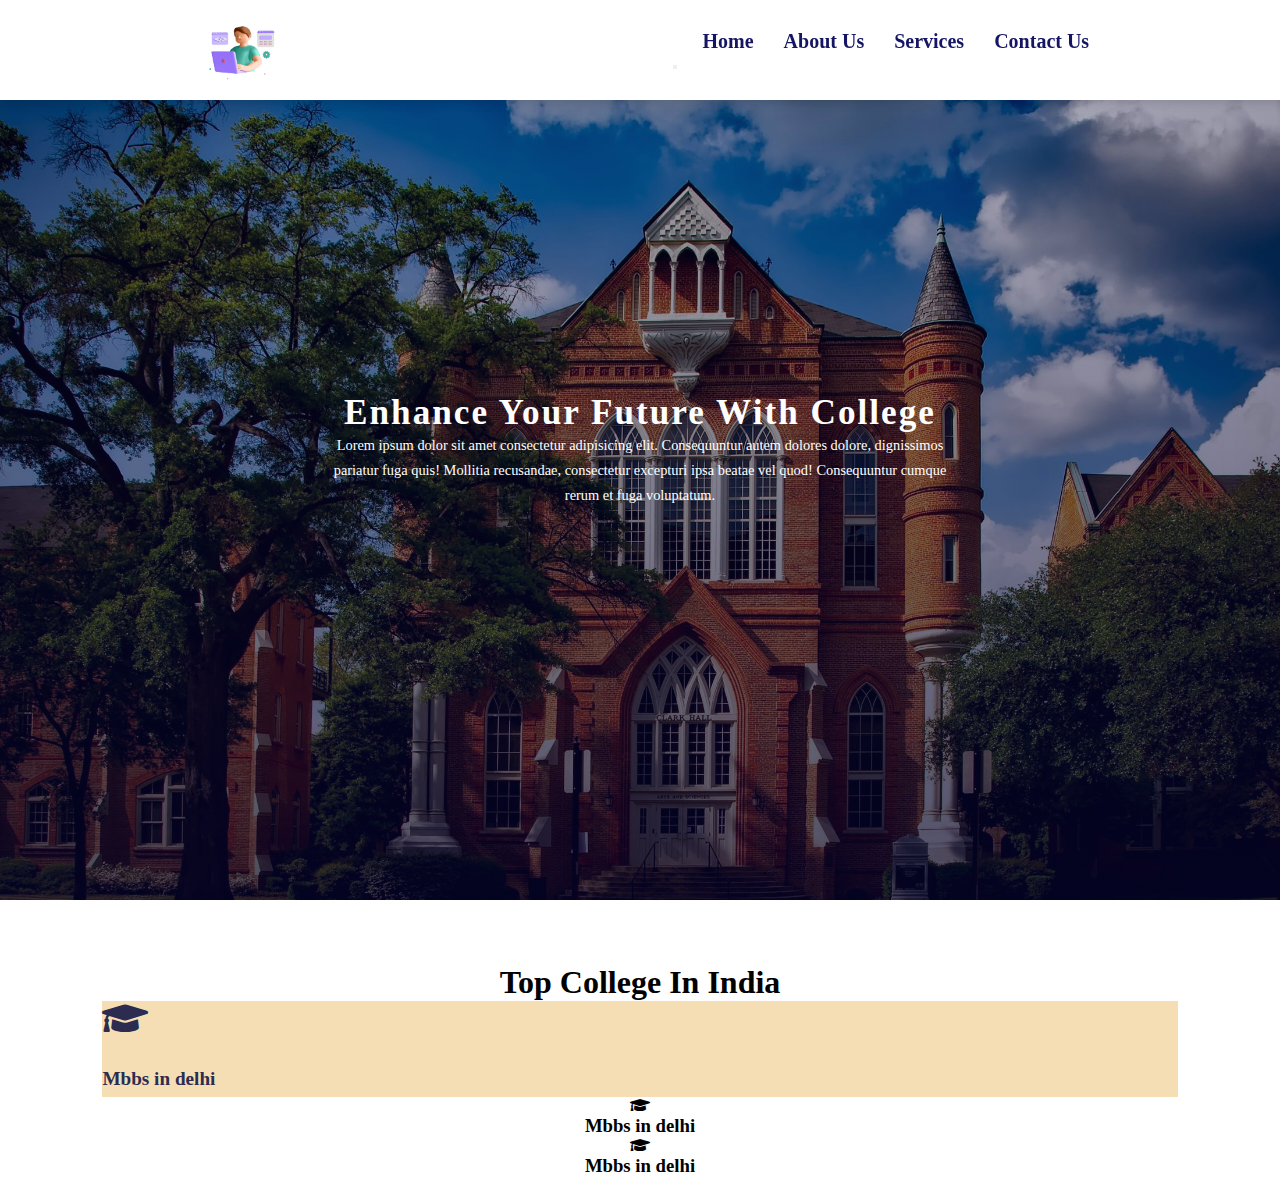
==== forntend/index.html @ a7b9c4b2 "cart section" ====
<!DOCTYPE html>
<html lang="en">
  <head>
    <meta charset="UTF-8" />
    <meta name="viewport" content="width=device-width, initial-scale=1.0" />
    <title>Single Page Website</title>
    <link
      rel="stylesheet"
      href="https://use.fontawesome.com/releases/v5.15.4/css/all.css"
    />
    <link rel="stylesheet" href="styles.css" />
  </head>
  <body>
    <!-- Navigation -->
    <nav>
      <img id="logo-img" src="/Photos/logo/developer_male.jpg" alt="" />
      <div class="navigation">
        <ul class="nav_menu">
          <li><a href="index.html">Home</a></li>
          <li><a href="about.html">About Us</a></li>
          <li><a href="services.html">Services</a></li>
          <li><a href="contact.html">Contact Us</a></li>
        </ul>
        <button></button>
      </div>
    </nav>
    <!-- home -->
    <section id="home">
      <h2>Enhance Your Future With College</h2>
      <p>
        Lorem ipsum dolor sit amet consectetur adipisicing elit. Consequuntur
        autem dolores dolore, dignissimos pariatur fuga quis! Mollitia
        recusandae, consectetur excepturi ipsa beatae vel quod! Consequuntur
        cumque rerum et fuga voluptatum.
      </p>
    </section>
    <!-- Top college in India -->
    <section id="features">
      <h1>Top College In India</h1>
      <div class="Ind-college">
        <!-- cart1 -->
        <div class="college01">
            <i class="fas fa-graduation-cap"></i>
            <h3>Mbbs in delhi</h3>
        </div>
        <!-- cart 2 -->
        <div class="college02">
          <i class="fas fa-graduation-cap"></i>
          <h3>Mbbs in delhi</h3>
      </div>
      <!-- cart 3 -->
      <div class="college03">
        <i class="fas fa-graduation-cap"></i>
        <h3>Mbbs in delhi</h3>
    </div>
      </div>
    </section>

    <script src="script.js"></script>
  </body>
</html>
---- forntend/styles.css ----
*{
    margin: 0px;
    padding:0px;
}
#logo-img{
    height: 100px;
    cursor: pointer;
    
}
/* navigation */
nav{
    position: fixed;
    width: 100%;
    background-color: white;
    display: flex;
    flex-direction: row;
    justify-content:space-around;
    align-items: center;
    margin:0px;
    padding:0px;
    box-shadow:2px 2px 10px rgb(0, 0,0, 0.15);
}
nav .navigation ul {
    display: flex;
    flex-direction: row;
    justify-content:flex-end;
    align-items: center;
}
nav .navigation ul li {
    list-style: none;
    margin-left: 30px;
}
nav .navigation ul li a {
    text-decoration: none;
    color:rgb(21,21,100);
    font-size: 20px;
    font-weight: 700 ;
    transition:0.3s ease;
}
nav .navigation ul li a:hover{
    color:darkorange;
}
/* Home */
#home {
    background-image: linear-gradient(rgba(9,5,54,0.3),rgba(5,4,46,0.7)),url("/Photos/college-home.jpg");
    width: 100%;
    height: 100vh;
    background-size: cover;
    background-position: center;
    display: flex;
    flex-direction: column;
    justify-content: center;
    align-items: center;
    text-align: center;
}
#home h2{
    color:white;
    font-size:2.2rem;
    letter-spacing: 2px;
}
#home p {
    width:50%;
    color:white;
    font-size:0.9rem;
    line-height: 25px;
}
/* features */
#features {
    padding: 5vw 8vw 0 8vw;
    text-align: center;
}
#features .college01 {
    background-color:wheat;
    text-align: start;
}
#features .college01 i {
    font-size: 2.3rem;
    color:rgb(44,44,80);
}
#features .college01 h3 {
    font-size: 1.2rem;
    font-weight: 600;
    color:rgb(44,44,80);
    padding:30px 0 7px 0;
}
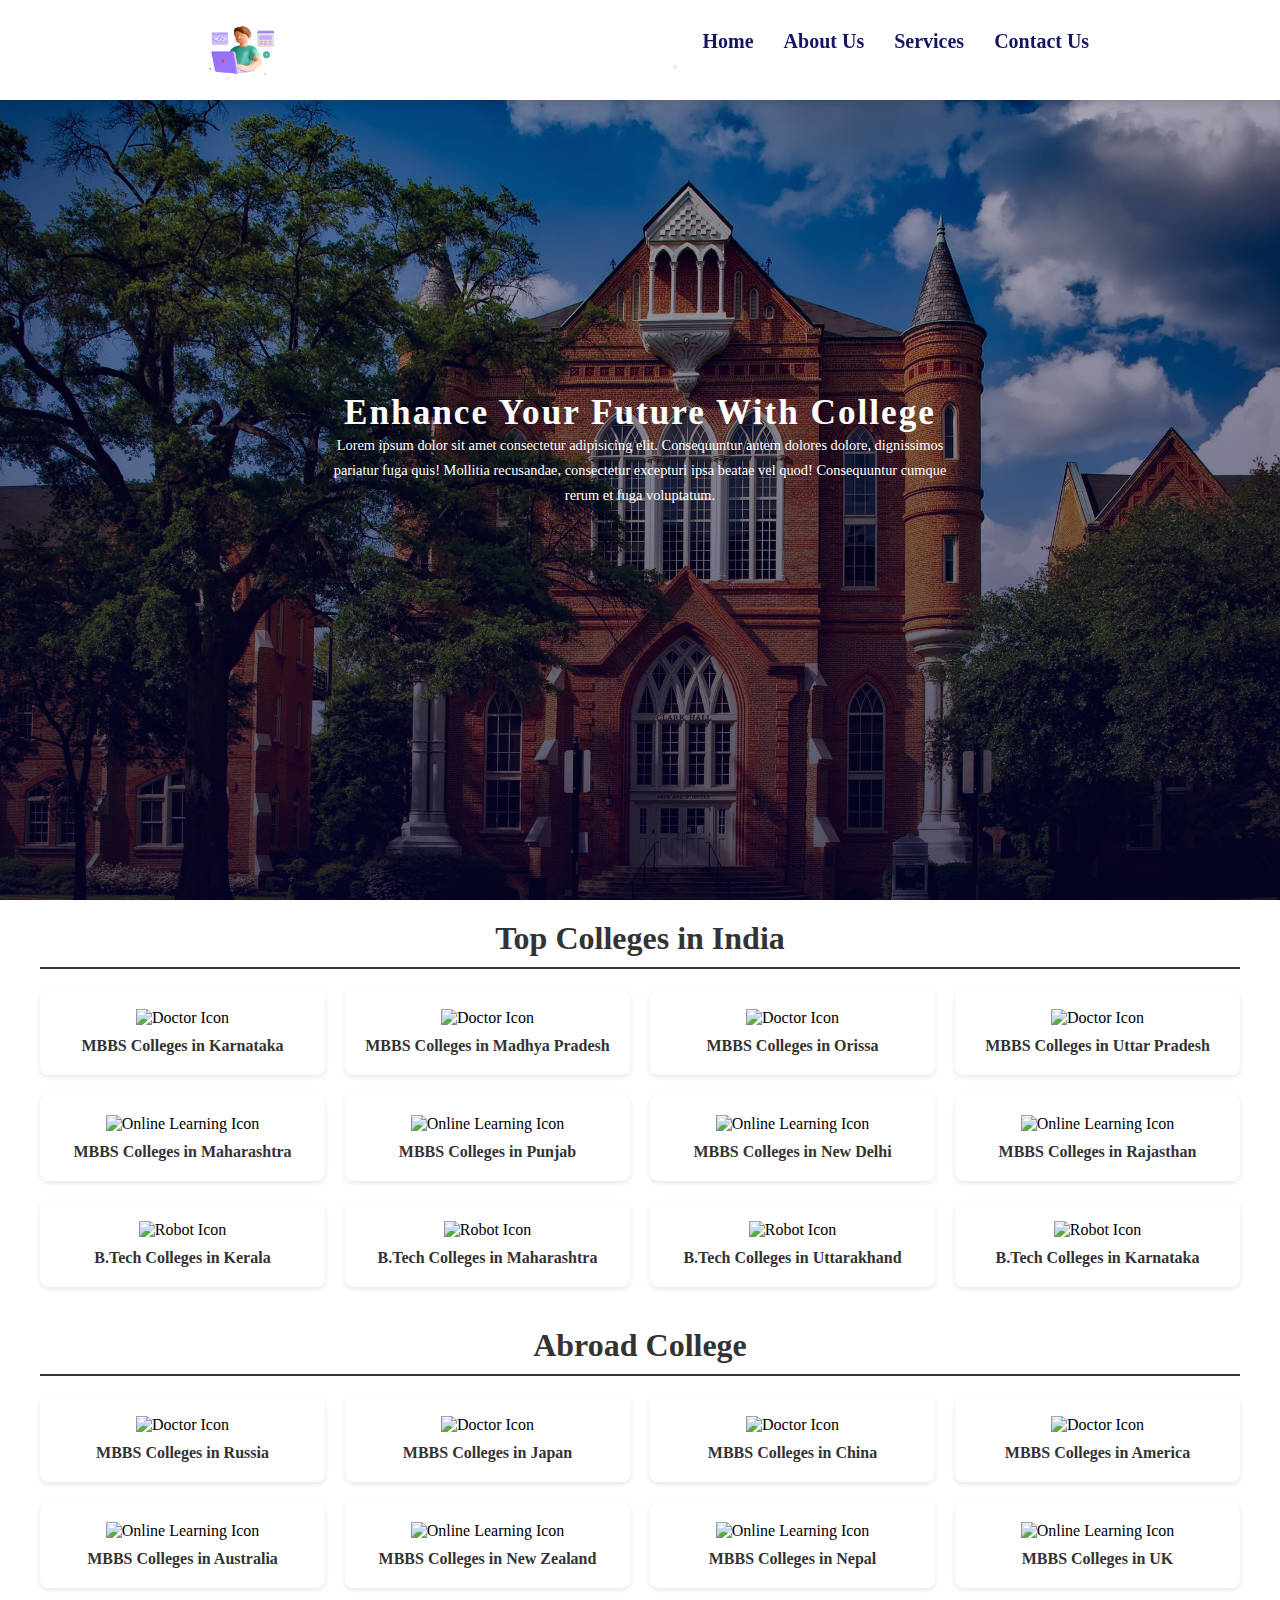
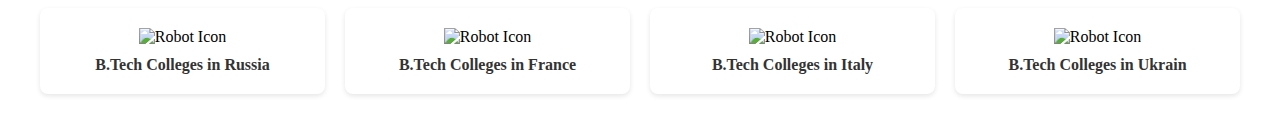
==== commit 050f239d: "college cart complete" ====
--- a/forntend/index.html
+++ b/forntend/index.html
@@ -35,26 +35,116 @@
       </p>
     </section>
     <!-- Top college in India -->
-    <section id="features">
-      <h1>Top College In India</h1>
-      <div class="Ind-college">
-        <!-- cart1 -->
-        <div class="college01">
-            <i class="fas fa-graduation-cap"></i>
-            <h3>Mbbs in delhi</h3>
+    <div class="container">
+      <h1>Top Colleges in India</h1>
+      <div class="cards-grid">
+          <!-- MBBS Colleges -->
+          <div class="card">       
+          <img src="https://img.icons8.com/color/48/000000/doctor-male.png" alt="Doctor Icon">
+              <h3>MBBS Colleges in Karnataka</h3>
+          </div>
+          <div class="card">
+              <img src="https://img.icons8.com/color/48/000000/doctor-male.png" alt="Doctor Icon">
+              <h3>MBBS Colleges in Madhya Pradesh</h3>
+          </div>
+          <div class="card">
+              <img src="https://img.icons8.com/color/48/000000/doctor-male.png" alt="Doctor Icon">
+              <h3>MBBS Colleges in Orissa</h3>
+          </div>
+          <div class="card">
+              <img src="https://img.icons8.com/color/48/000000/doctor-male.png" alt="Doctor Icon">
+              <h3>MBBS Colleges in Uttar Pradesh</h3>
+          </div>
+          <div class="card">
+              <img src="https://img.icons8.com/color/48/000000/doctor-male.png" alt="Online Learning Icon">
+              <h3>MBBS Colleges in Maharashtra</h3>
+          </div>
+          <div class="card">
+              <img src="https://img.icons8.com/color/48/000000/doctor-male.png" alt="Online Learning Icon">
+              <h3>MBBS Colleges in Punjab</h3>
+          </div>
+          <div class="card">
+              <img src="https://img.icons8.com/color/48/000000/doctor-male.png" alt="Online Learning Icon">
+              <h3>MBBS Colleges in New Delhi</h3>
+          </div>
+          <div class="card">
+              <img src="https://img.icons8.com/color/48/000000/doctor-male.png" alt="Online Learning Icon">
+              <h3>MBBS Colleges in Rajasthan</h3>
+          </div>
+          <!-- B.Tech Colleges -->
+          <div class="card">
+              <img src="https://img.icons8.com/color/48/000000/robot.png" alt="Robot Icon">
+              <h3>B.Tech Colleges in Kerala</h3>
+          </div>
+          <div class="card">
+              <img src="https://img.icons8.com/color/48/000000/robot.png" alt="Robot Icon">
+              <h3>B.Tech Colleges in Maharashtra</h3>
+          </div>
+          <div class="card">
+              <img src="https://img.icons8.com/color/48/000000/robot.png" alt="Robot Icon">
+              <h3>B.Tech Colleges in Uttarakhand</h3>
+          </div>
+          <div class="card">
+              <img src="https://img.icons8.com/color/48/000000/robot.png" alt="Robot Icon">
+              <h3>B.Tech Colleges in Karnataka</h3>
+          </div>
+      </div>
+  </div>
+  <div class="container">
+    <h1>Abroad College</h1>
+    <div class="cards-grid">
+        <!-- MBBS Colleges -->
+        <div class="card">       
+        <img src="https://img.icons8.com/color/48/000000/doctor-male.png" alt="Doctor Icon">
+            <h3>MBBS Colleges in Russia</h3>
         </div>
-        <!-- cart 2 -->
-        <div class="college02">
-          <i class="fas fa-graduation-cap"></i>
-          <h3>Mbbs in delhi</h3>
-      </div>
-      <!-- cart 3 -->
-      <div class="college03">
-        <i class="fas fa-graduation-cap"></i>
-        <h3>Mbbs in delhi</h3>
+        <div class="card">
+            <img src="https://img.icons8.com/color/48/000000/doctor-male.png" alt="Doctor Icon">
+            <h3>MBBS Colleges in Japan</h3>
+        </div>
+        <div class="card">
+            <img src="https://img.icons8.com/color/48/000000/doctor-male.png" alt="Doctor Icon">
+            <h3>MBBS Colleges in China</h3>
+        </div>
+        <div class="card">
+            <img src="https://img.icons8.com/color/48/000000/doctor-male.png" alt="Doctor Icon">
+            <h3>MBBS Colleges in America</h3>
+        </div>
+        <div class="card">
+            <img src="https://img.icons8.com/color/48/000000/doctor-male.png" alt="Online Learning Icon">
+            <h3>MBBS Colleges in Australia</h3>
+        </div>
+        <div class="card">
+            <img src="https://img.icons8.com/color/48/000000/doctor-male.png" alt="Online Learning Icon">
+            <h3>MBBS Colleges in New Zealand</h3>
+        </div>
+        <div class="card">
+            <img src="https://img.icons8.com/color/48/000000/doctor-male.png" alt="Online Learning Icon">
+            <h3>MBBS Colleges in Nepal</h3>
+        </div>
+        <div class="card">
+            <img src="https://img.icons8.com/color/48/000000/doctor-male.png" alt="Online Learning Icon">
+            <h3>MBBS Colleges in UK</h3>
+        </div>
+        <!-- B.Tech Colleges -->
+        <div class="card">
+            <img src="https://img.icons8.com/color/48/000000/robot.png" alt="Robot Icon">
+            <h3>B.Tech Colleges in Russia</h3>
+        </div>
+        <div class="card">
+            <img src="https://img.icons8.com/color/48/000000/robot.png" alt="Robot Icon">
+            <h3>B.Tech Colleges in France</h3>
+        </div>
+        <div class="card">
+            <img src="https://img.icons8.com/color/48/000000/robot.png" alt="Robot Icon">
+            <h3>B.Tech Colleges in Italy</h3>
+        </div>
+        <div class="card">
+            <img src="https://img.icons8.com/color/48/000000/robot.png" alt="Robot Icon">
+            <h3>B.Tech Colleges in Ukrain</h3>
+        </div>
     </div>
-      </div>
-    </section>
+</div>
 
     <script src="script.js"></script>
   </body>
--- a/forntend/styles.css
+++ b/forntend/styles.css
@@ -64,22 +64,59 @@
     font-size:0.9rem;
     line-height: 25px;
 }
-/* features */
-#features {
-    padding: 5vw 8vw 0 8vw;
+/* College */
+
+.container {
+    max-width: 1200px;
+    margin: 0 auto;
+    padding: 20px;
     text-align: center;
 }
-#features .college01 {
-    background-color:wheat;
-    text-align: start;
+ 
+h1 {
+    margin-bottom: 20px;
+    color: #333;
+    border-bottom: 2px solid #333;
+    padding-bottom: 10px;
 }
-#features .college01 i {
-    font-size: 2.3rem;
-    color:rgb(44,44,80);
+
+.cards-grid {
+    display: flex;
+    flex-wrap: wrap;
+    gap: 20px;
+    justify-content: center;
+    align-items: stretch;
 }
-#features .college01 h3 {
-    font-size: 1.2rem;
-    font-weight: 600;
-    color:rgb(44,44,80);
-    padding:30px 0 7px 0;
+
+.card {
+    background-color: white;
+    border-radius: 8px;
+    box-shadow: 0 2px 5px rgba(0, 0, 0, 0.1);
+    padding: 20px;
+    width: 200px; /* Base width for larger screens */
+    text-align: center;
+    transition: transform 0.3s ease;
+    flex: 1 1 200px; /* Flex-grow, flex-shrink, flex-basis */
+    min-width: 120px; /* Minimum width for smaller screens */
+}
+
+.card:hover {
+    transform: translateY(-5px);
+}
+
+.card img {
+    width: 48px;
+    height: 48px;
+    margin-bottom: 10px;
+}
+
+.card h3 {
+    font-size: 16px;
+    color: #333;
+    /* Allow text to shrink if necessary */
+    overflow-wrap: break-word;
+    word-wrap: break-word;
+    -webkit-hyphens: auto;
+    -ms-hyphens: auto;
+    hyphens: auto;
 }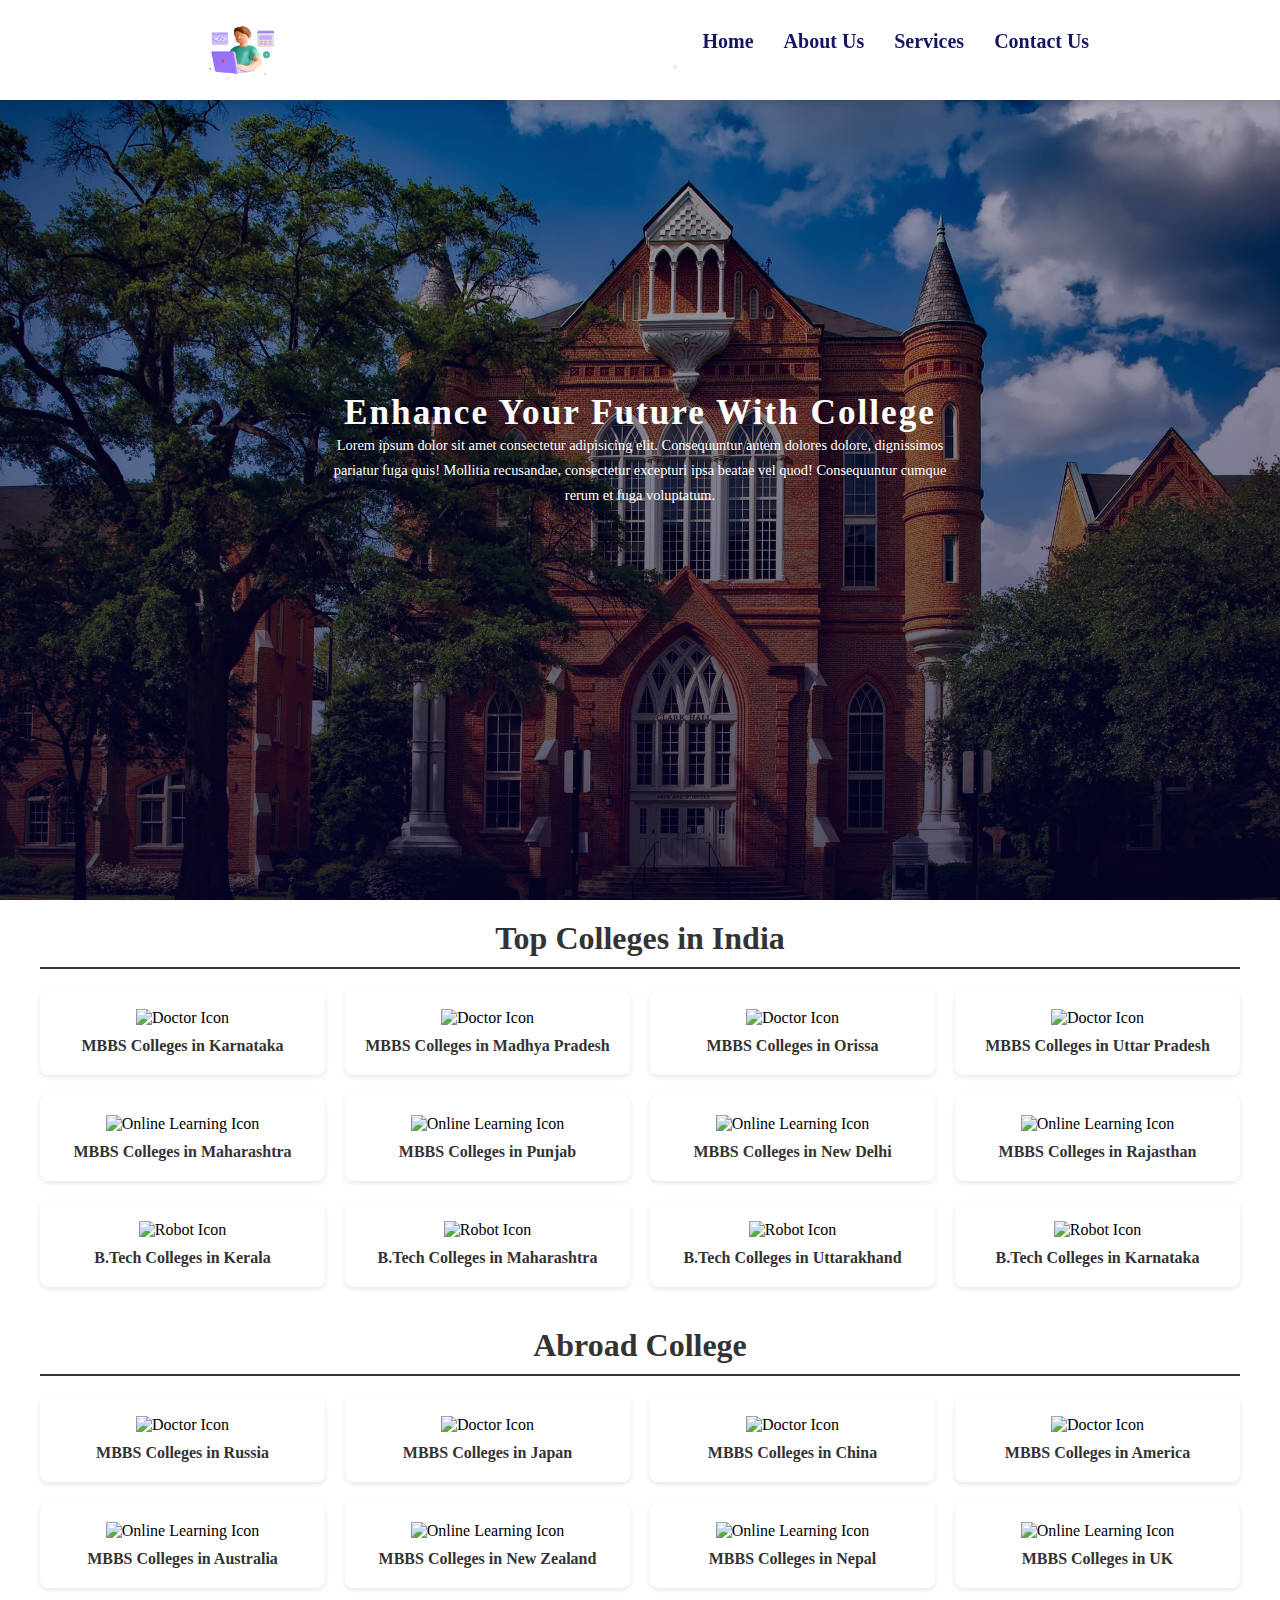
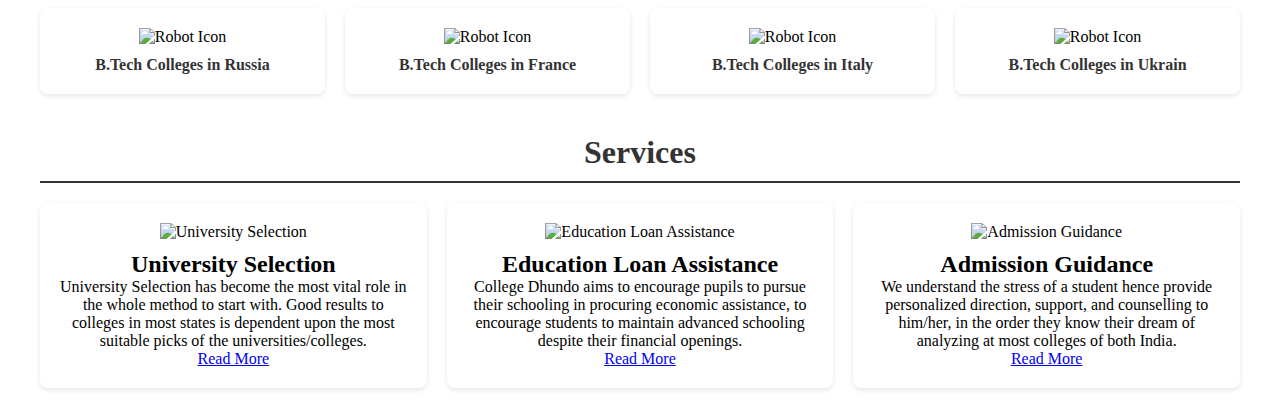
==== commit 9d8b5b26: "Services" ====
--- a/forntend/index.html
+++ b/forntend/index.html
@@ -145,6 +145,30 @@
         </div>
     </div>
 </div>
+<!-- services  -->
+<div class="container">
+  <h1>Services</h1>
+  <div class="cards-grid">
+      <div class="card">
+          <img src="https://img.icons8.com/color/200/000000/graduation-cap.png" alt="University Selection">
+          <h2>University Selection</h2>
+          <p>University Selection has become the most vital role in the whole method to start with. Good results to colleges in most states is dependent upon the most suitable picks of the universities/colleges.</p>
+          <a href="#" class="read-more">Read More</a>
+      </div>
+      <div class="card">
+          <img src="https://img.icons8.com/?size=100&id=xwhFqtgWcORr&format=png&color=000000" alt="Education Loan Assistance">
+          <h2>Education Loan Assistance</h2>
+          <p>College Dhundo aims to encourage pupils to pursue their schooling in procuring economic assistance, to encourage students to maintain advanced schooling despite their financial openings.</p>
+          <a href="#" class="read-more">Read More</a>
+      </div>
+      <div class="card">
+          <img src="https://img.icons8.com/?size=100&id=jQsT4cCxY0gA&format=png&color=000000" alt="Admission Guidance">
+          <h2>Admission Guidance</h2>
+          <p>We understand the stress of a student hence provide personalized direction, support, and counselling to him/her, in the order they know their dream of analyzing at most colleges of both India.</p>
+          <a href="#" class="read-more">Read More</a>
+      </div>
+  </div>
+</div>
 
     <script src="script.js"></script>
   </body>
--- a/forntend/styles.css
+++ b/forntend/styles.css
@@ -119,4 +119,5 @@
     -webkit-hyphens: auto;
     -ms-hyphens: auto;
     hyphens: auto;
-}+}
+
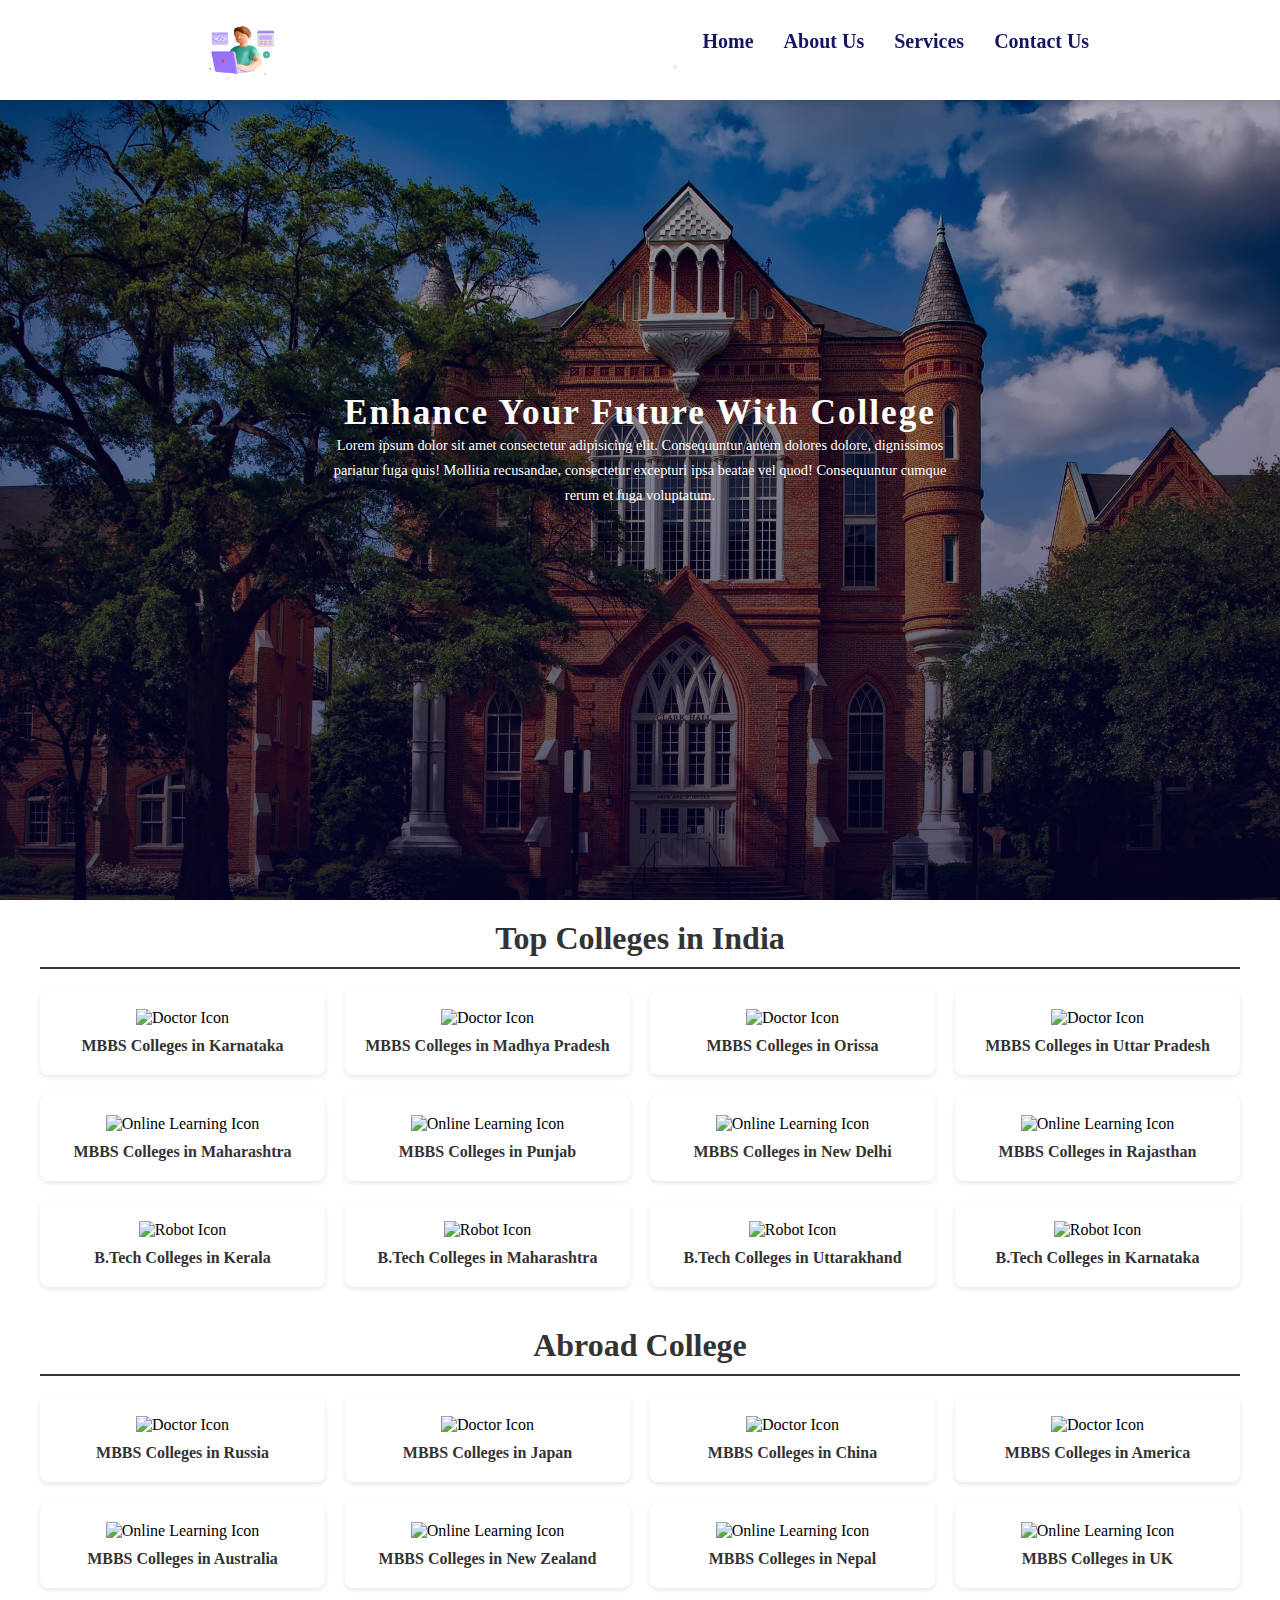
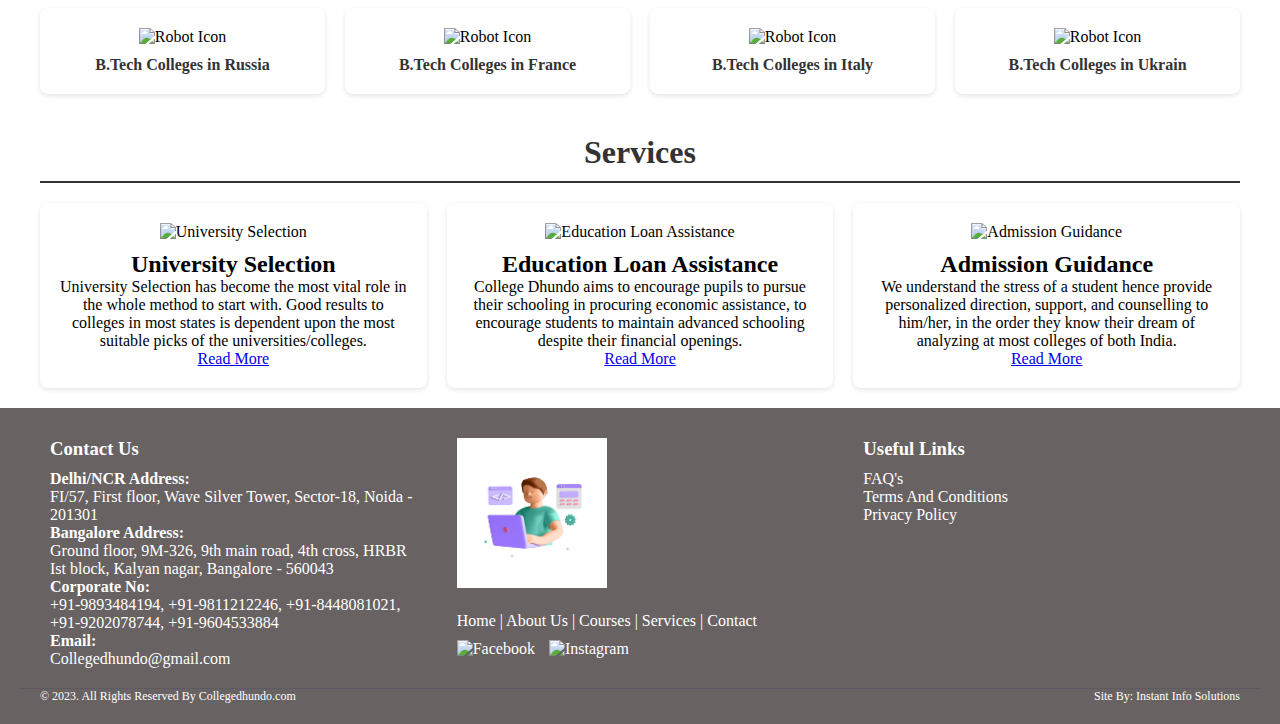
==== commit 8bf64cc2: "footer" ====
--- a/forntend/index.html
+++ b/forntend/index.html
@@ -153,7 +153,7 @@
           <img src="https://img.icons8.com/color/200/000000/graduation-cap.png" alt="University Selection">
           <h2>University Selection</h2>
           <p>University Selection has become the most vital role in the whole method to start with. Good results to colleges in most states is dependent upon the most suitable picks of the universities/colleges.</p>
-          <a href="#" class="read-more">Read More</a>
+          <a href="services.html" class="read-more">Read More</a>
       </div>
       <div class="card">
           <img src="https://img.icons8.com/?size=100&id=xwhFqtgWcORr&format=png&color=000000" alt="Education Loan Assistance">
@@ -169,6 +169,46 @@
       </div>
   </div>
 </div>
+<!-- footer  -->
+<footer>
+  <div class="footer-container">
+      <div class="footer-section contact">
+          <h3>Contact Us</h3>
+          <p><strong>Delhi/NCR Address:</strong></p>
+          <p>FI/57, First floor, Wave Silver Tower, Sector-18, Noida - 201301</p>
+          <p><strong>Bangalore Address:</strong></p>
+          <p>Ground floor, 9M-326, 9th main road, 4th cross, HRBR Ist block, Kalyan nagar, Bangalore - 560043</p>
+          <p><strong>Corporate No:</strong></p>
+          <p>+91-9893484194, +91-9811212246, +91-8448081021, +91-9202078744, +91-9604533884</p>
+          <p><strong>Email:</strong></p>
+          <p>Collegedhundo@gmail.com</p>
+      </div>
+      <div class="footer-section logo">
+          <img src="/Photos/logo/developer_male.jpg" alt="College Dhundo Logo" class="footer-logo">
+          <div class="nav-links">
+              <a href="#">Home</a> | 
+              <a href="#">About Us</a> | 
+              <a href="#">Courses</a> | 
+              <a href="#">Services</a> | 
+              <a href="#">Contact</a>
+          </div>
+          <div class="social-links">
+              <a href="#"><img src="https://img.icons8.com/?size=100&id=z657ovoGgS2o&format=png&color=000000" alt="Facebook"></a>
+              <a href="#"><img src="https://img.icons8.com/?size=100&id=BrU2BBoRXiWq&format=png&color=000000" alt="Instagram"></a>
+          </div>
+      </div>
+      <div class="footer-section links">
+          <h3>Useful Links</h3>
+          <a href="#">FAQ's</a><br>
+          <a href="#">Terms And Conditions</a><br>
+          <a href="#">Privacy Policy</a>
+      </div>
+  </div>
+  <div class="footer-bottom">
+      <p>© 2023. All Rights Reserved By Collegedhundo.com</p>
+      <p>Site By: Instant Info Solutions</p>
+  </div>
+</footer>
 
     <script src="script.js"></script>
   </body>
--- a/forntend/styles.css
+++ b/forntend/styles.css
@@ -120,4 +120,82 @@
     -ms-hyphens: auto;
     hyphens: auto;
 }
-
+/* footer */
+footer {
+    background-color: #0b01019e; /* Red color from the image */
+    color: white;
+    padding: 20px 0;
+}
+
+.footer-container {
+    display: flex;
+    justify-content: space-between;
+    max-width: 1200px;
+    margin: 0 auto;
+    padding: 0 20px;
+    flex-wrap: wrap; /* Allows items to wrap naturally on smaller screens */
+    gap: 20px; /* Adds space between sections */
+}
+
+.footer-section {
+    flex: 1; /* Allows sections to grow and shrink equally */
+    min-width: 250px; /* Ensures sections don’t get too narrow on smaller screens */
+    padding: 10px;
+}
+
+.footer-section h3 {
+    margin-bottom: 10px;
+}
+
+.footer-section p, .footer-section a {
+    color: white;
+    text-decoration: none;
+}
+
+.footer-section a:hover {
+    text-decoration: underline;
+}
+
+.footer-logo {
+    width: 150px;
+    height: auto;
+    margin-bottom: 10px;
+}
+
+.nav-links {
+    margin: 10px 0;
+}
+
+.nav-links a {
+    color: white;
+    text-decoration: none;
+}
+
+.nav-links a:hover {
+    text-decoration: underline;
+}
+
+.social-links {
+    margin-top: 10px;
+}
+
+.social-links a {
+    margin-right: 10px;
+}
+
+.social-links img {
+    width: 20px;
+    height: 20px;
+}
+
+.footer-bottom {
+    display: flex;
+    justify-content: space-between;
+    max-width: 1200px;
+    margin: 10px auto 0;
+    padding: 0 20px;
+    font-size: 12px;
+    border-top: 1px solid rgba(0, 20, 110, 0.1);
+    flex-wrap: wrap; /* Allows items to wrap naturally on smaller screens */
+    gap: 10px; /* Adds space between items when wrapped */
+}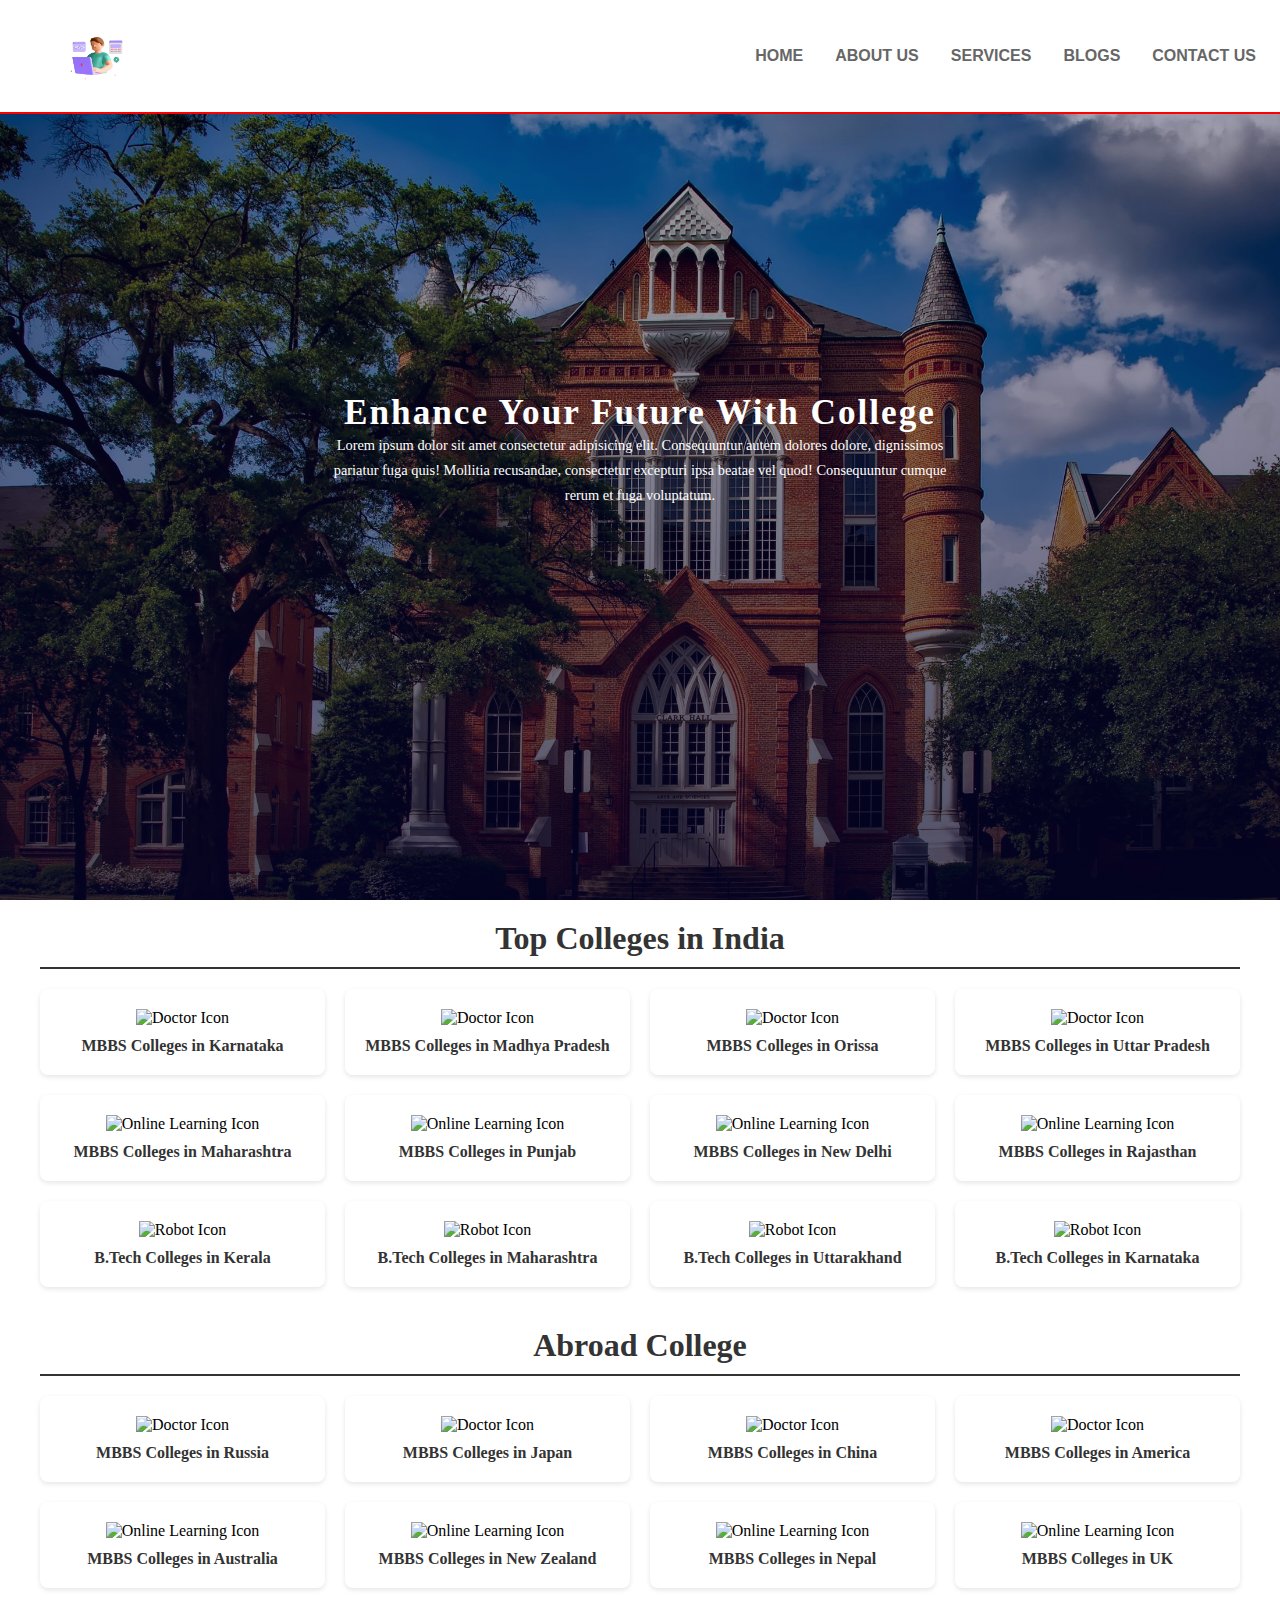
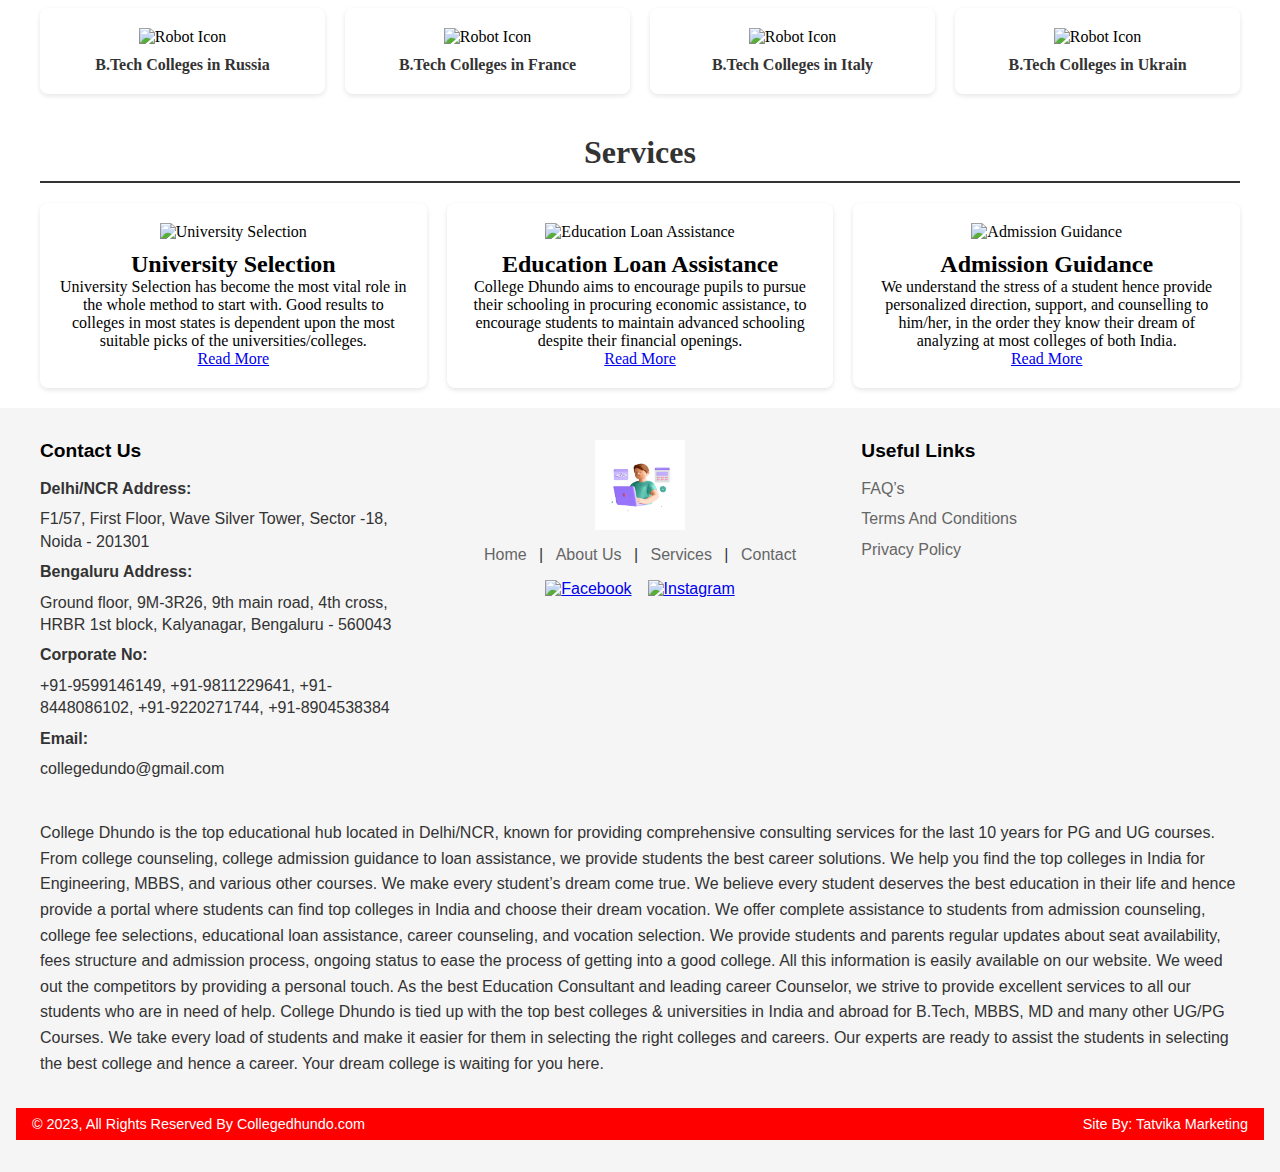
==== commit b55e0ba8: "integrated servicecs" ====
--- a/forntend/index.html
+++ b/forntend/index.html
@@ -13,17 +13,20 @@
   <body>
     <!-- Navigation -->
     <nav>
-      <img id="logo-img" src="/Photos/logo/developer_male.jpg" alt="" />
-      <div class="navigation">
-        <ul class="nav_menu">
-          <li><a href="index.html">Home</a></li>
-          <li><a href="about.html">About Us</a></li>
-          <li><a href="services.html">Services</a></li>
-          <li><a href="contact.html">Contact Us</a></li>
-        </ul>
-        <button></button>
-      </div>
-    </nav>
+        <div class="nav-container">
+            <div class="logo">
+                <!-- Replace with actual logo image or text -->
+                <img src="/Photos/logo/developer_male.jpg" alt="College Logo">
+            </div>
+            <ul class="nav-links">
+                <li><a href="index.html">HOME</a></li>
+                <li><a href="#about">ABOUT US</a></li>
+                <li><a href="services.html">SERVICES</a></li>
+                <li><a href="#blogs">BLOGS</a></li>
+                <li><a href="#contact">CONTACT US</a></li>
+            </ul>
+        </div>
+    </nav> 
     <!-- home -->
     <section id="home">
       <h2>Enhance Your Future With College</h2>
@@ -171,43 +174,46 @@
 </div>
 <!-- footer  -->
 <footer>
-  <div class="footer-container">
-      <div class="footer-section contact">
-          <h3>Contact Us</h3>
-          <p><strong>Delhi/NCR Address:</strong></p>
-          <p>FI/57, First floor, Wave Silver Tower, Sector-18, Noida - 201301</p>
-          <p><strong>Bangalore Address:</strong></p>
-          <p>Ground floor, 9M-326, 9th main road, 4th cross, HRBR Ist block, Kalyan nagar, Bangalore - 560043</p>
-          <p><strong>Corporate No:</strong></p>
-          <p>+91-9893484194, +91-9811212246, +91-8448081021, +91-9202078744, +91-9604533884</p>
-          <p><strong>Email:</strong></p>
-          <p>Collegedhundo@gmail.com</p>
-      </div>
-      <div class="footer-section logo">
-          <img src="/Photos/logo/developer_male.jpg" alt="College Dhundo Logo" class="footer-logo">
-          <div class="nav-links">
-              <a href="#">Home</a> | 
-              <a href="#">About Us</a> | 
-              <a href="#">Courses</a> | 
-              <a href="#">Services</a> | 
-              <a href="#">Contact</a>
-          </div>
-          <div class="social-links">
-              <a href="#"><img src="https://img.icons8.com/?size=100&id=z657ovoGgS2o&format=png&color=000000" alt="Facebook"></a>
-              <a href="#"><img src="https://img.icons8.com/?size=100&id=BrU2BBoRXiWq&format=png&color=000000" alt="Instagram"></a>
-          </div>
-      </div>
-      <div class="footer-section links">
-          <h3>Useful Links</h3>
-          <a href="#">FAQ's</a><br>
-          <a href="#">Terms And Conditions</a><br>
-          <a href="#">Privacy Policy</a>
-      </div>
-  </div>
-  <div class="footer-bottom">
-      <p>© 2023. All Rights Reserved By Collegedhundo.com</p>
-      <p>Site By: Instant Info Solutions</p>
-  </div>
+    <div class="footer-container">
+        <div class="footer-contact-us">
+            <h3>Contact Us</h3>
+            <p><strong>Delhi/NCR Address:</strong></p>
+            <p>F1/57, First Floor, Wave Silver Tower, Sector -18, Noida - 201301</p>
+            <p><strong>Bengaluru Address:</strong></p>
+            <p>Ground floor, 9M-3R26, 9th main road, 4th cross, HRBR 1st block, Kalyanagar, Bengaluru - 560043</p>
+            <p><strong>Corporate No:</strong></p>
+            <p>+91-9599146149, +91-9811229641, +91-8448086102, +91-9220271744, +91-8904538384</p>
+            <p><strong>Email:</strong></p>
+            <p>collegedundo@gmail.com</p>
+        </div>
+        <div class="footer-logo">
+            <img src="/Photos/logo/developer_male.jpg" alt="College Logo">
+            <div class="footer-nav-links">
+                <a href="index.html">Home</a> | 
+                <a href="#about">About Us</a> | 
+                <a href="services.html">Services</a> | 
+                <a href="#contact">Contact</a>
+            </div>
+            <div class="footer-social-links">
+                <a href="#"><img src="https://img.icons8.com/?size=100&id=z657ovoGgS2o&format=png&color=000000" alt="Facebook"></a>
+                <a href="#"><img src="https://img.icons8.com/?size=100&id=BrU2BBoRXiWq&format=png&color=000000" alt="Instagram"></a>
+            </div>
+        </div>
+        <div class="footer-useful-links">
+            <h3>Useful Links</h3>
+            <p><a href="#faq">FAQ’s</a></p>
+            <p><a href="#terms">Terms And Conditions</a></p>
+            <p><a href="#privacy">Privacy Policy</a></p>
+        </div>
+    </div>
+    <div class="footer-description">
+        <p>College Dhundo is the top educational hub located in Delhi/NCR, known for providing comprehensive consulting services for the last 10 years for PG and UG courses. From college counseling, college admission guidance to loan assistance, we provide students the best career solutions. We help you find the top colleges in India for Engineering, MBBS, and various other courses. We make every student’s dream come true. We believe every student deserves the best education in their life and hence provide a portal where students can find top colleges in India and choose their dream vocation. We offer complete assistance to students from admission counseling, college fee selections, educational loan assistance, career counseling, and vocation selection. We provide students and parents regular updates about seat availability, fees structure and admission process, ongoing status to ease the process of getting into a good college. All this information is easily available on our website. We weed out the competitors by providing a personal touch. As the best Education Consultant and leading career Counselor, we strive to provide excellent services to all our students who are in need of help. College Dhundo is tied up with the top best colleges & universities in India and abroad for B.Tech, MBBS, MD and many other UG/PG Courses. We take every load of students and make it easier for them in selecting the right colleges and careers. Our experts are ready to assist the students in selecting the best college and hence a career. Your dream college is waiting for you here.</p>
+    </div>
+    <div class="footer-bottom">
+        <p>© 2023, All Rights Reserved By Collegedhundo.com</p>
+        <p>Site By: Tatvika Marketing</p>
+       
+    </div>
 </footer>
 
     <script src="script.js"></script>
--- a/forntend/styles.css
+++ b/forntend/styles.css
@@ -8,37 +8,70 @@
     
 }
 /* navigation */
-nav{
+nav {
+    background-color: #fff;
+    padding: 1rem;
+    border-bottom: 2px solid #ff0000; /* Red border at the bottom */
     position: fixed;
     width: 100%;
-    background-color: white;
-    display: flex;
-    flex-direction: row;
-    justify-content:space-around;
-    align-items: center;
-    margin:0px;
-    padding:0px;
-    box-shadow:2px 2px 10px rgb(0, 0,0, 0.15);
-}
-nav .navigation ul {
-    display: flex;
-    flex-direction: row;
-    justify-content:flex-end;
-    align-items: center;
-}
-nav .navigation ul li {
+    top: 0;
+    z-index: 1000;
+}
+
+.nav-container {
+    display: flex;
+    justify-content: flex-end; /* Align items to the right */
+    align-items: center;
+    max-width: 1200px;
+    margin: 0 auto;
+}
+
+.logo {
+    margin-right: auto; /* Push logo to the left */
+    display: flex;
+    align-items: center;
+}
+
+.logo img {
+    height: 80px; /* Adjust logo size as needed */
+    width: auto;
+}
+
+.nav-links {
+    display: flex;
     list-style: none;
-    margin-left: 30px;
-}
-nav .navigation ul li a {
+    gap: 2rem;
+}
+
+.nav-links li a {
     text-decoration: none;
-    color:rgb(21,21,100);
-    font-size: 20px;
-    font-weight: 700 ;
-    transition:0.3s ease;
-}
-nav .navigation ul li a:hover{
-    color:darkorange;
+    color: #666; /* Grey color for text */
+    font-family: Arial, sans-serif;
+    font-size: 1rem;
+    font-weight: bold;
+}
+
+.nav-links a:hover {
+    text-decoration: underline;
+}
+
+/* Responsive Design with Flexbox */
+@media (max-width: 768px) {
+    .nav-container {
+        flex-direction: column;
+        align-items: flex-start;
+    }
+
+    .nav-links {
+        flex-direction: column;
+        width: 100%;
+        gap: 1rem;
+        padding-top: 1rem;
+    }
+
+    .logo {
+        margin: 0 auto 1rem; /* Center logo on mobile */
+    }
 }
 /* Home */
 #home {
@@ -122,80 +155,153 @@
 }
 /* footer */
 footer {
-    background-color: #0b01019e; /* Red color from the image */
-    color: white;
-    padding: 20px 0;
+    background-color: #f5f5f5;
+    padding: 2rem 1rem;
+    color: #333;
+    font-family: Arial, sans-serif;
 }
 
 .footer-container {
     display: flex;
+    flex-wrap: wrap;
     justify-content: space-between;
     max-width: 1200px;
-    margin: 0 auto;
-    padding: 0 20px;
-    flex-wrap: wrap; /* Allows items to wrap naturally on smaller screens */
-    gap: 20px; /* Adds space between sections */
-}
-
-.footer-section {
-    flex: 1; /* Allows sections to grow and shrink equally */
-    min-width: 250px; /* Ensures sections don’t get too narrow on smaller screens */
-    padding: 10px;
-}
-
-.footer-section h3 {
-    margin-bottom: 10px;
-}
-
-.footer-section p, .footer-section a {
-    color: white;
+    margin: 0 auto 2rem;
+    gap: 2rem;
+}
+
+.footer-contact-us, .footer-logo, .footer-useful-links {
+    flex: 1;
+    min-width: 250px; /* Ensures columns don’t shrink too much on narrow screens */
+}
+
+.footer-contact-us h3, .footer-useful-links h3 {
+    color: #000;
+    margin-bottom: 1rem;
+    font-size: 1.2rem;
+}
+
+.footer-contact-us p, .footer-useful-links p {
+    margin-bottom: 0.5rem;
+    line-height: 1.4;
+}
+
+.footer-contact-us a, .footer-useful-links a {
+    color: #666;
     text-decoration: none;
 }
 
-.footer-section a:hover {
+.footer-contact-us a:hover, .footer-useful-links a:hover {
     text-decoration: underline;
 }
 
 .footer-logo {
-    width: 150px;
+    display: flex;
+    flex-direction: column;
+    align-items: center;
+}
+
+.footer-logo img {
+    height: 90px; /* Adjust logo size as needed */
+    width: auto;
+    margin-bottom: 1rem;
+}
+
+.footer-nav-links {
+    margin-bottom: 1rem;
+}
+
+.footer-nav-links a {
+    color: #666;
+    text-decoration: none;
+    margin: 0 0.5rem;
+}
+
+.footer-nav-links a:hover {
+    text-decoration: underline;
+}
+
+.footer-social-links {
+    display: flex;
+    gap: 1rem;
+}
+
+.footer-social-links img {
+    height: 50px; /* Adjust social icon size as needed */
+    width: auto;
+}
+
+.footer-description {
+    max-width: 1200px;
+    margin: 0 auto 2rem;
+    line-height: 1.6;
+    padding: 0 1rem;
+}
+
+.footer-bottom {
+    display: flex;
+    justify-content: space-between;
+    align-items: center;
+    background-color: #ff0000; /* Red background for the footer bottom */
+    color: #fff;
+    padding: 0.5rem 1rem;
+    font-size: 0.9rem;
+}
+/* services  */
+.services-container {
+    display: flex;
+    flex-wrap: wrap;
+    justify-content: center;
+    gap: 2rem;
+    max-width: 1200px;
+    margin: 15rem auto;
+    padding: 0 1rem;
+    
+}
+
+.services-card {
+    flex: 1;
+    min-width: 250px; /* Ensures cards don’t shrink too much on narrow screens */
+    max-width: 300px; /* Limits card width for consistency */
+    background-color: #fff;
+    border: 1px solid #ccc;
+    border-radius: 5px;
+    overflow: hidden;
+    box-shadow: 0 2px 5px rgba(0,0,0,0.1);
+    text-align: center;
+}
+
+.services-card img {
+    width: 100%;
     height: auto;
-    margin-bottom: 10px;
-}
-
-.nav-links {
-    margin: 10px 0;
-}
-
-.nav-links a {
-    color: white;
+    object-fit: cover;
+}
+
+.services-card h3 {
+    color: #000;
+    padding: 1rem;
+    font-size: 1.2rem;
+    font-family: Arial, sans-serif;
+}
+
+.services-card p {
+    padding: 0 1rem 1rem;
+    color: #333;
+    line-height: 1.5;
+    font-family: Arial, sans-serif;
+}
+
+.services-button {
+    display: inline-block;
+    padding: 0.5rem 1rem;
+    background-color: #000;
+    color: #fff;
     text-decoration: none;
-}
-
-.nav-links a:hover {
-    text-decoration: underline;
-}
-
-.social-links {
-    margin-top: 10px;
-}
-
-.social-links a {
-    margin-right: 10px;
-}
-
-.social-links img {
-    width: 20px;
-    height: 20px;
-}
-
-.footer-bottom {
-    display: flex;
-    justify-content: space-between;
-    max-width: 1200px;
-    margin: 10px auto 0;
-    padding: 0 20px;
-    font-size: 12px;
-    border-top: 1px solid rgba(0, 20, 110, 0.1);
-    flex-wrap: wrap; /* Allows items to wrap naturally on smaller screens */
-    gap: 10px; /* Adds space between items when wrapped */
-}+    border-radius: 5px;
+    margin-bottom: 1rem;
+}
+
+.services-button:hover {
+    background-color: #333;
+}
+
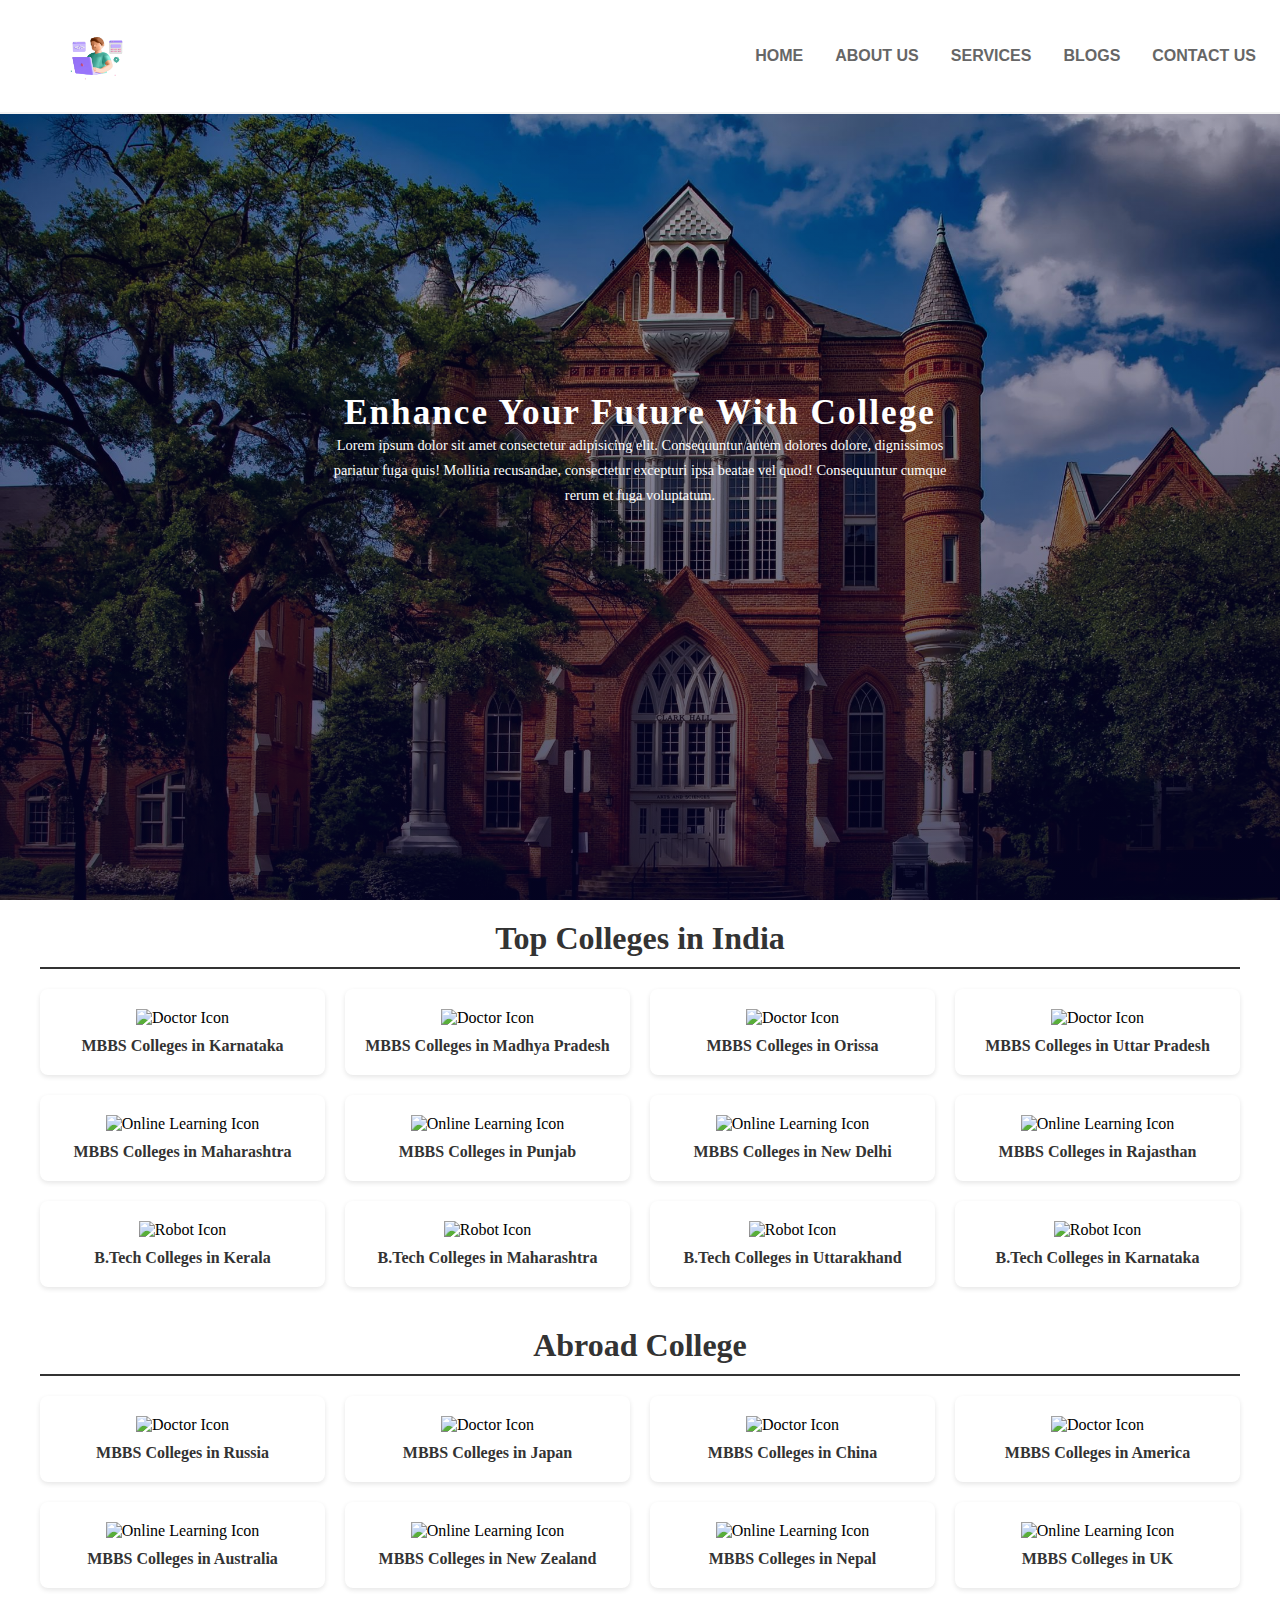
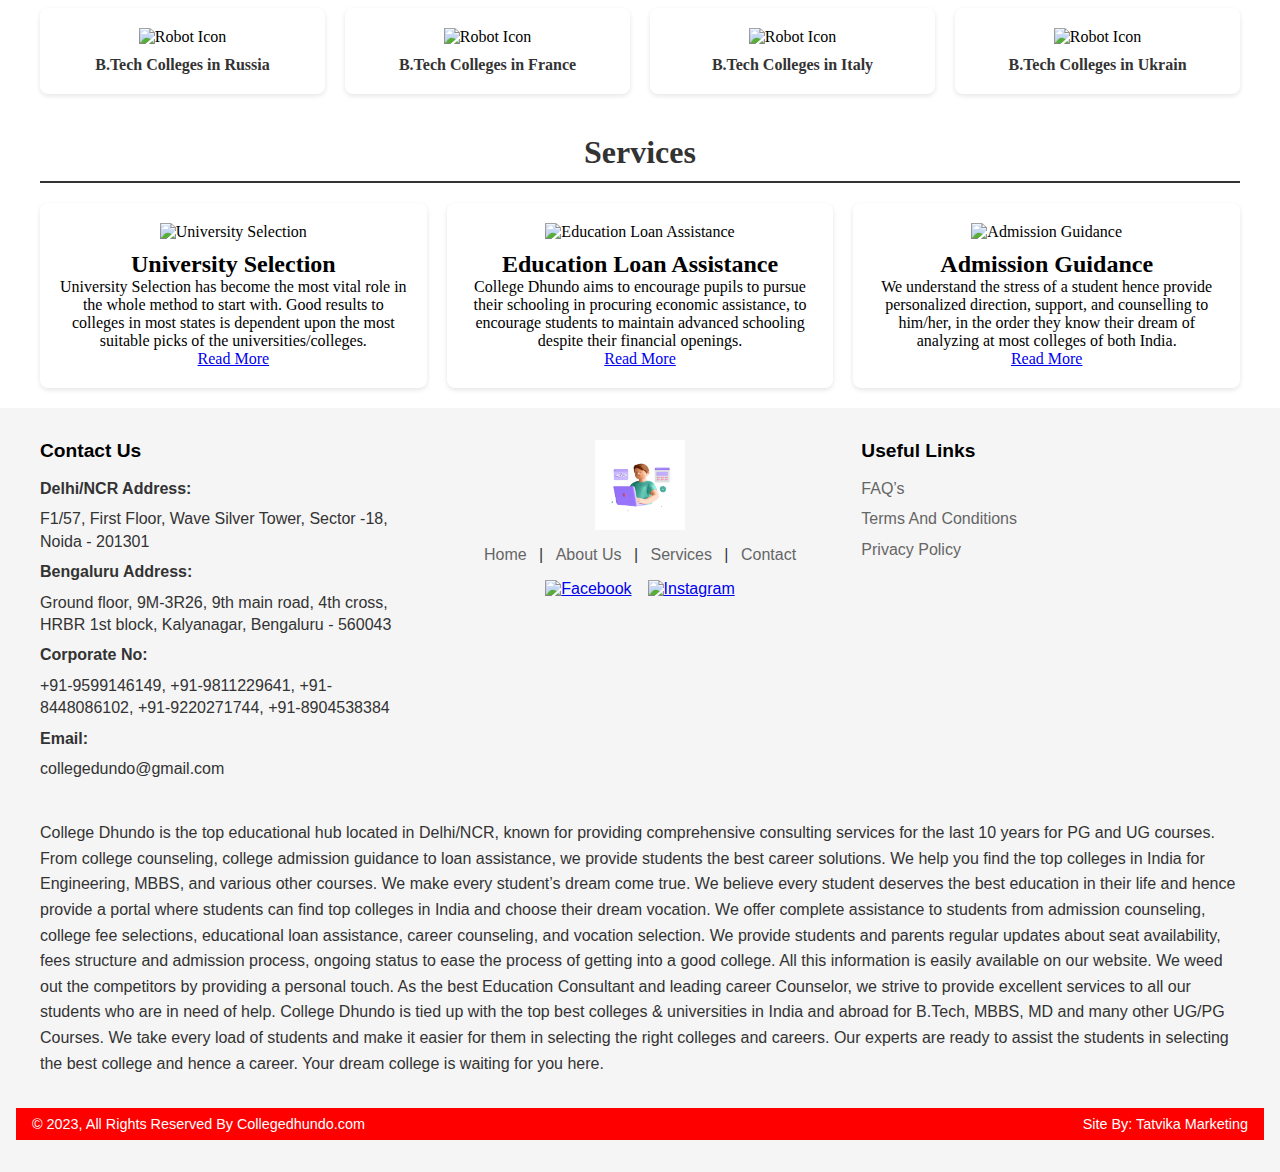
==== commit 66d81253: "about us section integration" ====
--- a/forntend/index.html
+++ b/forntend/index.html
@@ -20,7 +20,7 @@
             </div>
             <ul class="nav-links">
                 <li><a href="index.html">HOME</a></li>
-                <li><a href="#about">ABOUT US</a></li>
+                <li><a href="about.html">ABOUT US</a></li>
                 <li><a href="services.html">SERVICES</a></li>
                 <li><a href="#blogs">BLOGS</a></li>
                 <li><a href="#contact">CONTACT US</a></li>
--- a/forntend/styles.css
+++ b/forntend/styles.css
@@ -9,9 +9,9 @@
 }
 /* navigation */
 nav {
-    background-color: #fff;
+    background-color: white;
     padding: 1rem;
-    border-bottom: 2px solid #ff0000; /* Red border at the bottom */
+    border-bottom: 2px solid #3a32320f; /* Red border at the bottom */
     position: fixed;
     width: 100%;
     top: 0;
@@ -305,3 +305,74 @@
     background-color: #333;
 }
 
+/* about us  */
+
+
+/* Main container for the About Us section, using Flexbox for layout and responsiveness */
+.about-container {
+    display: flex;
+    flex-wrap: wrap;
+    flex-direction: column; /* Enables wrapping for responsiveness without media queries */
+    align-items: center;
+    justify-content: center;
+    gap: 2rem;
+    max-width: 1200px;
+    margin: 2rem auto;
+    padding: 0 1rem;
+}
+
+/* Heading section at the top, centered using Flexbox */
+.about-heading {
+    width: 100%; /* Spans full width */
+    text-align: center;
+    margin-bottom: 2rem; /* Space before the image */
+}
+
+/* Image section with Flexbox for centering the image, simplified after removing the list */
+.about-image {
+    flex: 1;
+    min-width: 250px; /* Minimum width to prevent excessive shrinking on narrow screens - part of Flexbox responsiveness */
+    max-width: 400px; /* Limits image width for consistency - part of Flexbox responsiveness */
+    display: flex;
+    justify-content: center; /* Centers the image horizontally */
+    align-items: center; /* Centers the image vertically within its flex container */
+}
+
+.about-image img {
+    width: 100%;
+    height: auto;
+    object-fit: cover;
+}
+
+/* Content section with Flexbox flexibility for width adjustment, placed below the image */
+.about-content {
+    flex: 2; /* Takes more space than the image - part of Flexbox responsiveness */
+    min-width: 300px; /* Minimum width to ensure readability on narrow screens - part of Flexbox responsiveness */
+    max-width: 800px; /* Limits content width for readability - part of Flexbox responsiveness */
+    padding: 1rem;
+}
+
+.about-content h2 {
+    color: #de0f0f;
+    font-size: 1.5rem;
+    margin-bottom: 1rem;
+    font-family: Arial, sans-serif;
+}
+
+.about-content p {
+    color: #333;
+    line-height: 1.6;
+    margin-bottom: 1rem;
+    font-family: Arial, sans-serif;
+}
+
+.about-content h1 {
+    color: #000;
+    font-size: 2rem;
+    margin-bottom: 1rem;
+    font-family: Arial, sans-serif;
+    border-bottom: 1px solid #000;
+    padding-bottom: 0.5rem;
+}
+
+
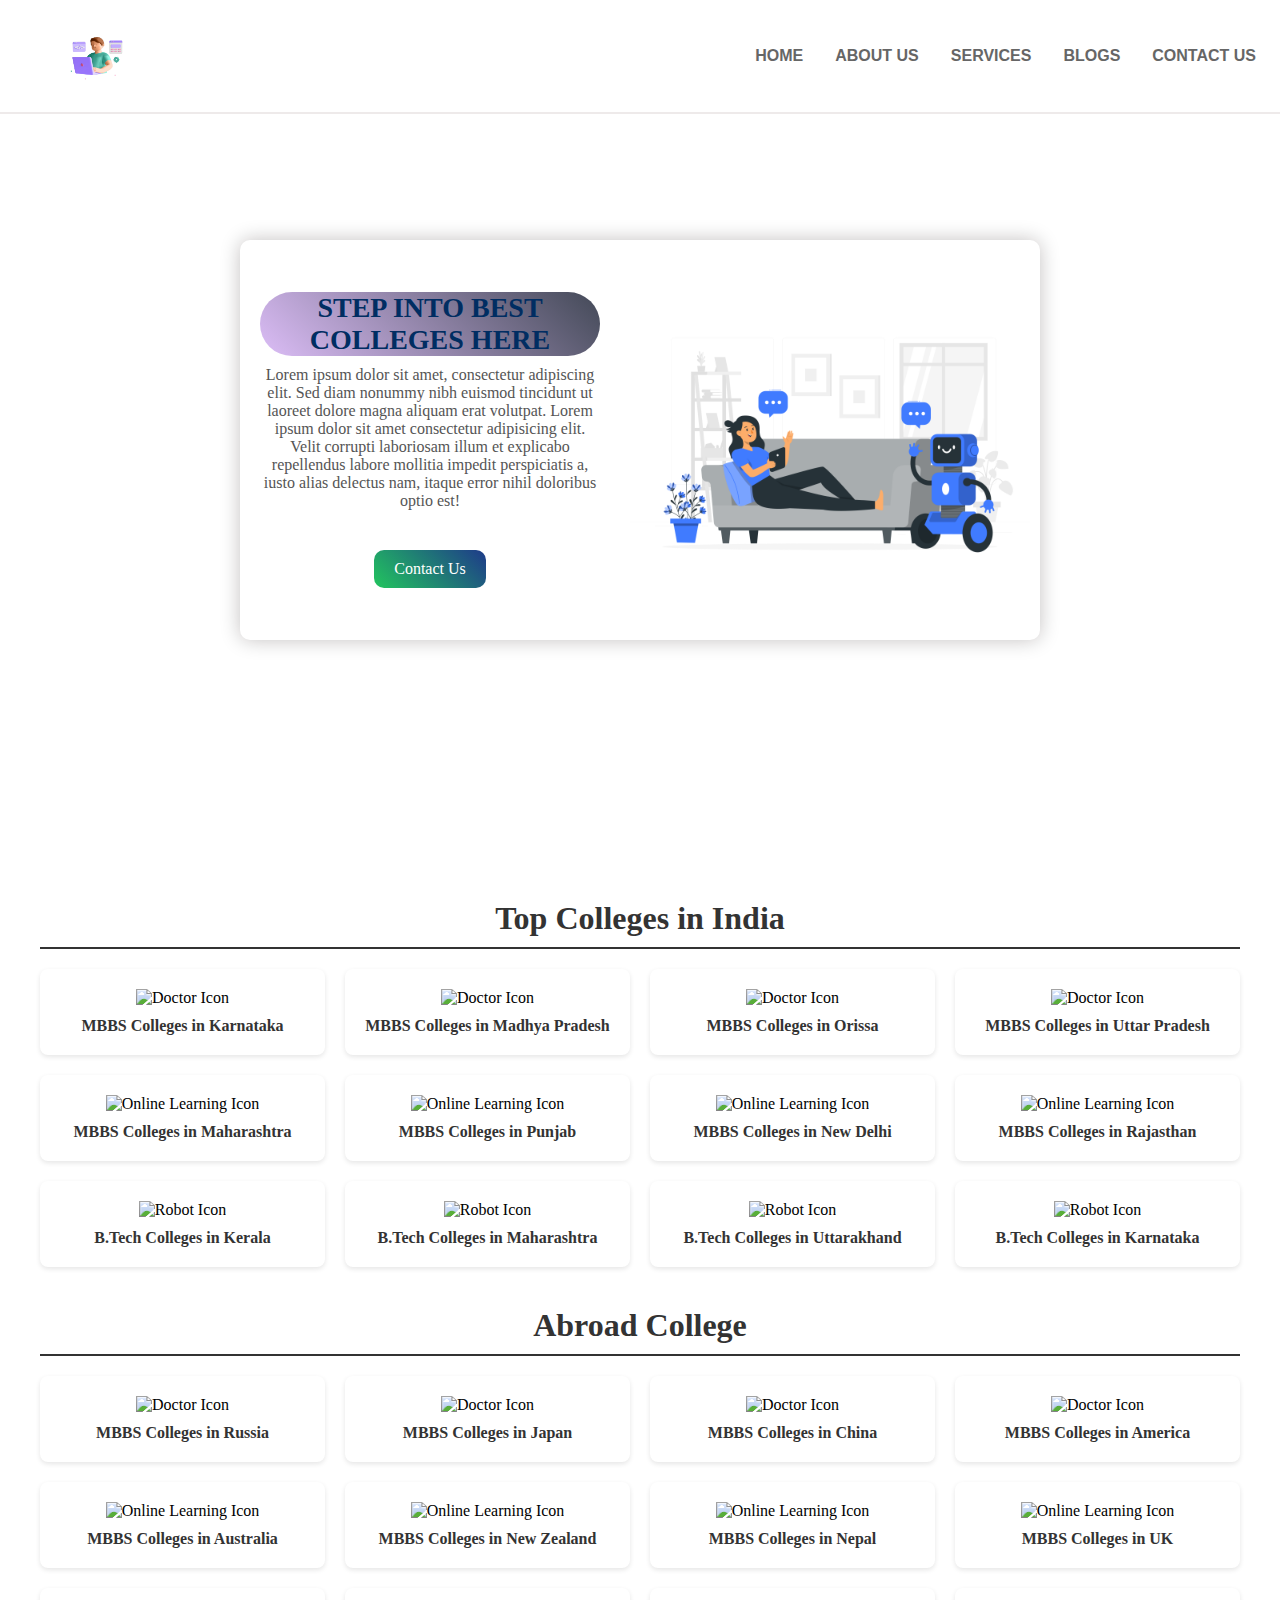
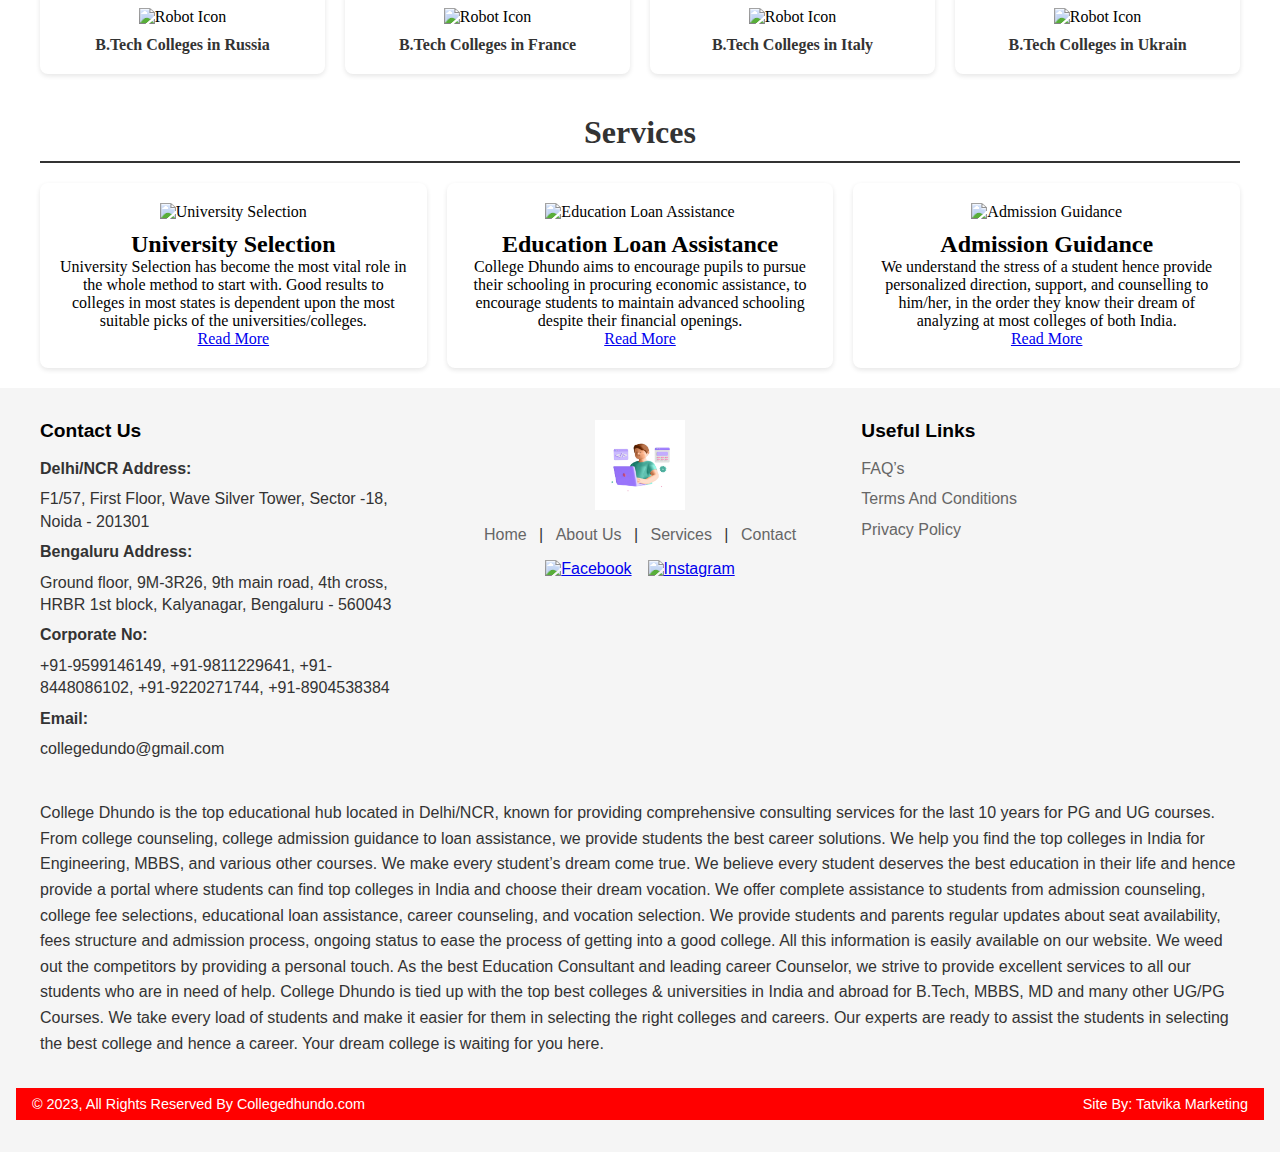
==== commit 10c69981: "updatation in UI" ====
--- a/forntend/index.html
+++ b/forntend/index.html
@@ -13,208 +13,354 @@
   <body>
     <!-- Navigation -->
     <nav>
-        <div class="nav-container">
-            <div class="logo">
-                <!-- Replace with actual logo image or text -->
-                <img src="/Photos/logo/developer_male.jpg" alt="College Logo">
-            </div>
-            <ul class="nav-links">
-                <li><a href="index.html">HOME</a></li>
-                <li><a href="about.html">ABOUT US</a></li>
-                <li><a href="services.html">SERVICES</a></li>
-                <li><a href="#blogs">BLOGS</a></li>
-                <li><a href="#contact">CONTACT US</a></li>
-            </ul>
-        </div>
-    </nav> 
+      <div class="nav-container">
+        <div class="logo">
+          <!-- Replace with actual logo image or text -->
+          <img src="/Photos/logo/developer_male.jpg" alt="College Logo" />
+        </div>
+        <ul class="nav-links">
+          <li><a href="index.html">HOME</a></li>
+          <li><a href="about.html">ABOUT US</a></li>
+          <li><a href="services.html">SERVICES</a></li>
+          <li><a href="blog.html">BLOGS</a></li>
+          <li><a href="#contact">CONTACT US</a></li>
+        </ul>
+      </div>
+    </nav>
     <!-- home -->
     <section id="home">
-      <h2>Enhance Your Future With College</h2>
-      <p>
-        Lorem ipsum dolor sit amet consectetur adipisicing elit. Consequuntur
-        autem dolores dolore, dignissimos pariatur fuga quis! Mollitia
-        recusandae, consectetur excepturi ipsa beatae vel quod! Consequuntur
-        cumque rerum et fuga voluptatum.
-      </p>
+      <div class="homecontainer">
+        <div class="text-content">
+          <h1>STEP INTO BEST COLLEGES HERE</h1>
+          <p>
+            Lorem ipsum dolor sit amet, consectetur adipiscing elit. Sed diam
+            nonummy nibh euismod tincidunt ut laoreet dolore magna aliquam erat
+            volutpat. Lorem ipsum dolor sit amet consectetur adipisicing elit.
+            Velit corrupti laboriosam illum et explicabo repellendus labore
+            mollitia impedit perspiciatis a, iusto alias delectus nam, itaque
+            error nihil doloribus optio est!
+          </p>
+          <a href="contact.html" class="btn">Contact Us</a>
+        </div>
+        <div class="image-content">
+          <img
+            src="/Photos/people using robots-rafiki.png"
+            alt="Illustration"
+            class="illustration"
+          />
+        </div>
+      </div>
     </section>
     <!-- Top college in India -->
     <div class="container">
       <h1>Top Colleges in India</h1>
       <div class="cards-grid">
-          <!-- MBBS Colleges -->
-          <div class="card">       
-          <img src="https://img.icons8.com/color/48/000000/doctor-male.png" alt="Doctor Icon">
-              <h3>MBBS Colleges in Karnataka</h3>
+        <!-- MBBS Colleges -->
+        <div class="card">
+          <img
+            src="https://img.icons8.com/?size=100&id=44821&format=png&color=000000"
+            alt="Doctor Icon"
+          />
+          <h3>MBBS Colleges in Karnataka</h3>
+        </div>
+        <div class="card">
+          <img
+            src="https://img.icons8.com/?size=100&id=44831&format=png&color=000000"
+            alt="Doctor Icon"
+          />
+          <h3>MBBS Colleges in Madhya Pradesh</h3>
+        </div>
+        <div class="card">
+          <img
+            src="https://img.icons8.com/?size=100&id=44831&format=png&color=000000"
+            alt="Doctor Icon"
+          />
+          <h3>MBBS Colleges in Orissa</h3>
+        </div>
+        <div class="card">
+          <img
+            src="https://img.icons8.com/?size=100&id=44831&format=png&color=000000"
+            alt="Doctor Icon"
+          />
+          <h3>MBBS Colleges in Uttar Pradesh</h3>
+        </div>
+        <div class="card">
+          <img
+            src="https://img.icons8.com/?size=100&id=44831&format=png&color=000000"
+            alt="Online Learning Icon"
+          />
+          <h3>MBBS Colleges in Maharashtra</h3>
+        </div>
+        <div class="card">
+          <img
+            src="https://img.icons8.com/?size=100&id=44831&format=png&color=000000"
+            alt="Online Learning Icon"
+          />
+          <h3>MBBS Colleges in Punjab</h3>
+        </div>
+        <div class="card">
+          <img
+            src="https://img.icons8.com/?size=100&id=44831&format=png&color=000000"
+            alt="Online Learning Icon"
+          />
+          <h3>MBBS Colleges in New Delhi</h3>
+        </div>
+        <div class="card">
+          <img
+            src="https://img.icons8.com/?size=100&id=44831&format=png&color=000000"
+            alt="Online Learning Icon"
+          />
+          <h3>MBBS Colleges in Rajasthan</h3>
+        </div>
+        <!-- B.Tech Colleges -->
+        <div class="card">
+          <img
+            src="https://img.icons8.com/?size=100&id=44831&format=png&color=000000"
+            alt="Robot Icon"
+          />
+          <h3>B.Tech Colleges in Kerala</h3>
+        </div>
+        <div class="card">
+          <img
+            src="https://img.icons8.com/?size=100&id=44831&format=png&color=000000"
+            alt="Robot Icon"
+          />
+          <h3>B.Tech Colleges in Maharashtra</h3>
+        </div>
+        <div class="card">
+          <img
+            src="https://img.icons8.com/?size=100&id=44831&format=png&color=000000"
+            alt="Robot Icon"
+          />
+          <h3>B.Tech Colleges in Uttarakhand</h3>
+        </div>
+        <div class="card">
+          <img
+            src="https://img.icons8.com/?size=100&id=44831&format=png&color=000000"
+            alt="Robot Icon"
+          />
+          <h3>B.Tech Colleges in Karnataka</h3>
+        </div>
+      </div>
+    </div>
+    <div class="container">
+      <h1>Abroad College</h1>
+      <div class="cards-grid">
+        <!-- MBBS Colleges -->
+        <div class="card">
+          <img
+            src="https://img.icons8.com/?size=100&id=44831&format=png&color=000000"
+            alt="Doctor Icon"
+          />
+          <h3>MBBS Colleges in Russia</h3>
+        </div>
+        <div class="card">
+          <img
+            src="https://img.icons8.com/?size=100&id=44831&format=png&color=000000"
+            alt="Doctor Icon"
+          />
+          <h3>MBBS Colleges in Japan</h3>
+        </div>
+        <div class="card">
+          <img
+            src="https://img.icons8.com/?size=100&id=44831&format=png&color=000000"
+            alt="Doctor Icon"
+          />
+          <h3>MBBS Colleges in China</h3>
+        </div>
+        <div class="card">
+          <img
+            src="https://img.icons8.com/?size=100&id=44831&format=png&color=000000"
+            alt="Doctor Icon"
+          />
+          <h3>MBBS Colleges in America</h3>
+        </div>
+        <div class="card">
+          <img
+            src="https://img.icons8.com/?size=100&id=44831&format=png&color=000000"
+            alt="Online Learning Icon"
+          />
+          <h3>MBBS Colleges in Australia</h3>
+        </div>
+        <div class="card">
+          <img
+            src="https://img.icons8.com/?size=100&id=44831&format=png&color=000000"
+            alt="Online Learning Icon"
+          />
+          <h3>MBBS Colleges in New Zealand</h3>
+        </div>
+        <div class="card">
+          <img
+            src="https://img.icons8.com/?size=100&id=44831&format=png&color=000000"
+            alt="Online Learning Icon"
+          />
+          <h3>MBBS Colleges in Nepal</h3>
+        </div>
+        <div class="card">
+          <img
+            src="https://img.icons8.com/?size=100&id=44831&format=png&color=000000"
+            alt="Online Learning Icon"
+          />
+          <h3>MBBS Colleges in UK</h3>
+        </div>
+        <!-- B.Tech Colleges -->
+        <div class="card">
+          <img
+            src="https://img.icons8.com/?size=100&id=44831&format=png&color=000000"
+            alt="Robot Icon"
+          />
+          <h3>B.Tech Colleges in Russia</h3>
+        </div>
+        <div class="card">
+          <img
+            src="https://img.icons8.com/?size=100&id=44831&format=png&color=000000"
+            alt="Robot Icon"
+          />
+          <h3>B.Tech Colleges in France</h3>
+        </div>
+        <div class="card">
+          <img
+            src="https://img.icons8.com/?size=100&id=44831&format=png&color=000000"
+            alt="Robot Icon"
+          />
+          <h3>B.Tech Colleges in Italy</h3>
+        </div>
+        <div class="card">
+          <img
+            src="https://img.icons8.com/?size=100&id=44831&format=png&color=000000"
+            alt="Robot Icon"
+          />
+          <h3>B.Tech Colleges in Ukrain</h3>
+        </div>
+      </div>
+    </div>
+    <!-- services  -->
+    <div class="container">
+      <h1>Services</h1>
+      <div class="cards-grid">
+        <div class="card">
+          <img
+            src="https://img.icons8.com/color/200/000000/graduation-cap.png"
+            alt="University Selection"
+          />
+          <h2>University Selection</h2>
+          <p>
+            University Selection has become the most vital role in the whole
+            method to start with. Good results to colleges in most states is
+            dependent upon the most suitable picks of the universities/colleges.
+          </p>
+          <a href="services.html" class="read-more">Read More</a>
+        </div>
+        <div class="card">
+          <img
+            src="https://img.icons8.com/?size=100&id=xwhFqtgWcORr&format=png&color=000000"
+            alt="Education Loan Assistance"
+          />
+          <h2>Education Loan Assistance</h2>
+          <p>
+            College Dhundo aims to encourage pupils to pursue their schooling in
+            procuring economic assistance, to encourage students to maintain
+            advanced schooling despite their financial openings.
+          </p>
+          <a href="#" class="read-more">Read More</a>
+        </div>
+        <div class="card">
+          <img
+            src="https://img.icons8.com/?size=100&id=jQsT4cCxY0gA&format=png&color=000000"
+            alt="Admission Guidance"
+          />
+          <h2>Admission Guidance</h2>
+          <p>
+            We understand the stress of a student hence provide personalized
+            direction, support, and counselling to him/her, in the order they
+            know their dream of analyzing at most colleges of both India.
+          </p>
+          <a href="#" class="read-more">Read More</a>
+        </div>
+      </div>
+    </div>
+    <!-- footer  -->
+    <footer>
+      <div class="footer-container">
+        <div class="footer-contact-us">
+          <h3>Contact Us</h3>
+          <p><strong>Delhi/NCR Address:</strong></p>
+          <p>
+            F1/57, First Floor, Wave Silver Tower, Sector -18, Noida - 201301
+          </p>
+          <p><strong>Bengaluru Address:</strong></p>
+          <p>
+            Ground floor, 9M-3R26, 9th main road, 4th cross, HRBR 1st block,
+            Kalyanagar, Bengaluru - 560043
+          </p>
+          <p><strong>Corporate No:</strong></p>
+          <p>
+            +91-9599146149, +91-9811229641, +91-8448086102, +91-9220271744,
+            +91-8904538384
+          </p>
+          <p><strong>Email:</strong></p>
+          <p>collegedundo@gmail.com</p>
+        </div>
+        <div class="footer-logo">
+          <img src="/Photos/logo/developer_male.jpg" alt="College Logo" />
+          <div class="footer-nav-links">
+            <a href="index.html">Home</a> | <a href="about.html">About Us</a> |
+            <a href="services.html">Services</a> |
+            <a href="#contact">Contact</a>
           </div>
-          <div class="card">
-              <img src="https://img.icons8.com/color/48/000000/doctor-male.png" alt="Doctor Icon">
-              <h3>MBBS Colleges in Madhya Pradesh</h3>
+          <div class="footer-social-links">
+            <a href="#"
+              ><img
+                src="https://img.icons8.com/?size=100&id=z657ovoGgS2o&format=png&color=000000"
+                alt="Facebook"
+            /></a>
+            <a href="#"
+              ><img
+                src="https://img.icons8.com/?size=100&id=BrU2BBoRXiWq&format=png&color=000000"
+                alt="Instagram"
+            /></a>
           </div>
-          <div class="card">
-              <img src="https://img.icons8.com/color/48/000000/doctor-male.png" alt="Doctor Icon">
-              <h3>MBBS Colleges in Orissa</h3>
-          </div>
-          <div class="card">
-              <img src="https://img.icons8.com/color/48/000000/doctor-male.png" alt="Doctor Icon">
-              <h3>MBBS Colleges in Uttar Pradesh</h3>
-          </div>
-          <div class="card">
-              <img src="https://img.icons8.com/color/48/000000/doctor-male.png" alt="Online Learning Icon">
-              <h3>MBBS Colleges in Maharashtra</h3>
-          </div>
-          <div class="card">
-              <img src="https://img.icons8.com/color/48/000000/doctor-male.png" alt="Online Learning Icon">
-              <h3>MBBS Colleges in Punjab</h3>
-          </div>
-          <div class="card">
-              <img src="https://img.icons8.com/color/48/000000/doctor-male.png" alt="Online Learning Icon">
-              <h3>MBBS Colleges in New Delhi</h3>
-          </div>
-          <div class="card">
-              <img src="https://img.icons8.com/color/48/000000/doctor-male.png" alt="Online Learning Icon">
-              <h3>MBBS Colleges in Rajasthan</h3>
-          </div>
-          <!-- B.Tech Colleges -->
-          <div class="card">
-              <img src="https://img.icons8.com/color/48/000000/robot.png" alt="Robot Icon">
-              <h3>B.Tech Colleges in Kerala</h3>
-          </div>
-          <div class="card">
-              <img src="https://img.icons8.com/color/48/000000/robot.png" alt="Robot Icon">
-              <h3>B.Tech Colleges in Maharashtra</h3>
-          </div>
-          <div class="card">
-              <img src="https://img.icons8.com/color/48/000000/robot.png" alt="Robot Icon">
-              <h3>B.Tech Colleges in Uttarakhand</h3>
-          </div>
-          <div class="card">
-              <img src="https://img.icons8.com/color/48/000000/robot.png" alt="Robot Icon">
-              <h3>B.Tech Colleges in Karnataka</h3>
-          </div>
-      </div>
-  </div>
-  <div class="container">
-    <h1>Abroad College</h1>
-    <div class="cards-grid">
-        <!-- MBBS Colleges -->
-        <div class="card">       
-        <img src="https://img.icons8.com/color/48/000000/doctor-male.png" alt="Doctor Icon">
-            <h3>MBBS Colleges in Russia</h3>
-        </div>
-        <div class="card">
-            <img src="https://img.icons8.com/color/48/000000/doctor-male.png" alt="Doctor Icon">
-            <h3>MBBS Colleges in Japan</h3>
-        </div>
-        <div class="card">
-            <img src="https://img.icons8.com/color/48/000000/doctor-male.png" alt="Doctor Icon">
-            <h3>MBBS Colleges in China</h3>
-        </div>
-        <div class="card">
-            <img src="https://img.icons8.com/color/48/000000/doctor-male.png" alt="Doctor Icon">
-            <h3>MBBS Colleges in America</h3>
-        </div>
-        <div class="card">
-            <img src="https://img.icons8.com/color/48/000000/doctor-male.png" alt="Online Learning Icon">
-            <h3>MBBS Colleges in Australia</h3>
-        </div>
-        <div class="card">
-            <img src="https://img.icons8.com/color/48/000000/doctor-male.png" alt="Online Learning Icon">
-            <h3>MBBS Colleges in New Zealand</h3>
-        </div>
-        <div class="card">
-            <img src="https://img.icons8.com/color/48/000000/doctor-male.png" alt="Online Learning Icon">
-            <h3>MBBS Colleges in Nepal</h3>
-        </div>
-        <div class="card">
-            <img src="https://img.icons8.com/color/48/000000/doctor-male.png" alt="Online Learning Icon">
-            <h3>MBBS Colleges in UK</h3>
-        </div>
-        <!-- B.Tech Colleges -->
-        <div class="card">
-            <img src="https://img.icons8.com/color/48/000000/robot.png" alt="Robot Icon">
-            <h3>B.Tech Colleges in Russia</h3>
-        </div>
-        <div class="card">
-            <img src="https://img.icons8.com/color/48/000000/robot.png" alt="Robot Icon">
-            <h3>B.Tech Colleges in France</h3>
-        </div>
-        <div class="card">
-            <img src="https://img.icons8.com/color/48/000000/robot.png" alt="Robot Icon">
-            <h3>B.Tech Colleges in Italy</h3>
-        </div>
-        <div class="card">
-            <img src="https://img.icons8.com/color/48/000000/robot.png" alt="Robot Icon">
-            <h3>B.Tech Colleges in Ukrain</h3>
-        </div>
-    </div>
-</div>
-<!-- services  -->
-<div class="container">
-  <h1>Services</h1>
-  <div class="cards-grid">
-      <div class="card">
-          <img src="https://img.icons8.com/color/200/000000/graduation-cap.png" alt="University Selection">
-          <h2>University Selection</h2>
-          <p>University Selection has become the most vital role in the whole method to start with. Good results to colleges in most states is dependent upon the most suitable picks of the universities/colleges.</p>
-          <a href="services.html" class="read-more">Read More</a>
-      </div>
-      <div class="card">
-          <img src="https://img.icons8.com/?size=100&id=xwhFqtgWcORr&format=png&color=000000" alt="Education Loan Assistance">
-          <h2>Education Loan Assistance</h2>
-          <p>College Dhundo aims to encourage pupils to pursue their schooling in procuring economic assistance, to encourage students to maintain advanced schooling despite their financial openings.</p>
-          <a href="#" class="read-more">Read More</a>
-      </div>
-      <div class="card">
-          <img src="https://img.icons8.com/?size=100&id=jQsT4cCxY0gA&format=png&color=000000" alt="Admission Guidance">
-          <h2>Admission Guidance</h2>
-          <p>We understand the stress of a student hence provide personalized direction, support, and counselling to him/her, in the order they know their dream of analyzing at most colleges of both India.</p>
-          <a href="#" class="read-more">Read More</a>
-      </div>
-  </div>
-</div>
-<!-- footer  -->
-<footer>
-    <div class="footer-container">
-        <div class="footer-contact-us">
-            <h3>Contact Us</h3>
-            <p><strong>Delhi/NCR Address:</strong></p>
-            <p>F1/57, First Floor, Wave Silver Tower, Sector -18, Noida - 201301</p>
-            <p><strong>Bengaluru Address:</strong></p>
-            <p>Ground floor, 9M-3R26, 9th main road, 4th cross, HRBR 1st block, Kalyanagar, Bengaluru - 560043</p>
-            <p><strong>Corporate No:</strong></p>
-            <p>+91-9599146149, +91-9811229641, +91-8448086102, +91-9220271744, +91-8904538384</p>
-            <p><strong>Email:</strong></p>
-            <p>collegedundo@gmail.com</p>
-        </div>
-        <div class="footer-logo">
-            <img src="/Photos/logo/developer_male.jpg" alt="College Logo">
-            <div class="footer-nav-links">
-                <a href="index.html">Home</a> | 
-                <a href="#about">About Us</a> | 
-                <a href="services.html">Services</a> | 
-                <a href="#contact">Contact</a>
-            </div>
-            <div class="footer-social-links">
-                <a href="#"><img src="https://img.icons8.com/?size=100&id=z657ovoGgS2o&format=png&color=000000" alt="Facebook"></a>
-                <a href="#"><img src="https://img.icons8.com/?size=100&id=BrU2BBoRXiWq&format=png&color=000000" alt="Instagram"></a>
-            </div>
         </div>
         <div class="footer-useful-links">
-            <h3>Useful Links</h3>
-            <p><a href="#faq">FAQ’s</a></p>
-            <p><a href="#terms">Terms And Conditions</a></p>
-            <p><a href="#privacy">Privacy Policy</a></p>
-        </div>
-    </div>
-    <div class="footer-description">
-        <p>College Dhundo is the top educational hub located in Delhi/NCR, known for providing comprehensive consulting services for the last 10 years for PG and UG courses. From college counseling, college admission guidance to loan assistance, we provide students the best career solutions. We help you find the top colleges in India for Engineering, MBBS, and various other courses. We make every student’s dream come true. We believe every student deserves the best education in their life and hence provide a portal where students can find top colleges in India and choose their dream vocation. We offer complete assistance to students from admission counseling, college fee selections, educational loan assistance, career counseling, and vocation selection. We provide students and parents regular updates about seat availability, fees structure and admission process, ongoing status to ease the process of getting into a good college. All this information is easily available on our website. We weed out the competitors by providing a personal touch. As the best Education Consultant and leading career Counselor, we strive to provide excellent services to all our students who are in need of help. College Dhundo is tied up with the top best colleges & universities in India and abroad for B.Tech, MBBS, MD and many other UG/PG Courses. We take every load of students and make it easier for them in selecting the right colleges and careers. Our experts are ready to assist the students in selecting the best college and hence a career. Your dream college is waiting for you here.</p>
-    </div>
-    <div class="footer-bottom">
+          <h3>Useful Links</h3>
+          <p><a href="#faq">FAQ’s</a></p>
+          <p><a href="#terms">Terms And Conditions</a></p>
+          <p><a href="#privacy">Privacy Policy</a></p>
+        </div>
+      </div>
+      <div class="footer-description">
+        <p>
+          College Dhundo is the top educational hub located in Delhi/NCR, known
+          for providing comprehensive consulting services for the last 10 years
+          for PG and UG courses. From college counseling, college admission
+          guidance to loan assistance, we provide students the best career
+          solutions. We help you find the top colleges in India for Engineering,
+          MBBS, and various other courses. We make every student’s dream come
+          true. We believe every student deserves the best education in their
+          life and hence provide a portal where students can find top colleges
+          in India and choose their dream vocation. We offer complete assistance
+          to students from admission counseling, college fee selections,
+          educational loan assistance, career counseling, and vocation
+          selection. We provide students and parents regular updates about seat
+          availability, fees structure and admission process, ongoing status to
+          ease the process of getting into a good college. All this information
+          is easily available on our website. We weed out the competitors by
+          providing a personal touch. As the best Education Consultant and
+          leading career Counselor, we strive to provide excellent services to
+          all our students who are in need of help. College Dhundo is tied up
+          with the top best colleges & universities in India and abroad for
+          B.Tech, MBBS, MD and many other UG/PG Courses. We take every load of
+          students and make it easier for them in selecting the right colleges
+          and careers. Our experts are ready to assist the students in selecting
+          the best college and hence a career. Your dream college is waiting for
+          you here.
+        </p>
+      </div>
+      <div class="footer-bottom">
         <p>© 2023, All Rights Reserved By Collegedhundo.com</p>
         <p>Site By: Tatvika Marketing</p>
-       
-    </div>
-</footer>
+      </div>
+    </footer>
 
     <script src="script.js"></script>
   </body>
--- a/forntend/styles.css
+++ b/forntend/styles.css
@@ -11,7 +11,7 @@
 nav {
     background-color: white;
     padding: 1rem;
-    border-bottom: 2px solid #3a32320f; /* Red border at the bottom */
+    border-bottom: 2px solid #2d050515; /* Red border at the bottom */
     position: fixed;
     width: 100%;
     top: 0;
@@ -74,29 +74,66 @@
     }
 }
 /* Home */
-#home {
-    background-image: linear-gradient(rgba(9,5,54,0.3),rgba(5,4,46,0.7)),url("/Photos/college-home.jpg");
+.homecontainer {
+    display: flex;
+    flex-wrap: wrap;
+    /* max-width: 1200px; */
+    background: #fff;
+    margin:15rem;
+    /* padding: 40px ; */
+    border-radius: 10px;
+    box-shadow: 0 0 20px rgba(15, 2, 2, 0.248);
+    justify-content:space-evenly;
+    align-items: center;
+    text-align: center;
+}
+
+.text-content {
+    flex: 1 1 40%;
+    padding: 20px;
+}
+
+.text-content h1 {
+    color: #002d62;
+    font-size: 28px;
+    background: linear-gradient(45deg, #b97cee80, #434957);
+    border-radius: 5rem;
+}
+
+.text-content p {
+    margin: 10px 0;
+    color: #555;
+}
+
+.btn {
+    display: inline-block;
+    background: #6d4da5ce;
+    color: white;
+    padding: 10px 20px;
+    text-decoration: none;
+    border-radius: 10px;
+    margin-top: 30px;
+    background: linear-gradient(45deg, #22c55e, #1e3a8a);
+}
+.btn:hover{
+    background: linear-gradient(45deg, hsla(36, 95%, 42%, 0.4), #e20627);
+}
+
+.image-content {
+    flex: 1 1 50%;
+    display: flex;
+    justify-content: center;
+    align-items: center;
+}
+.image-content img {
+    width: 100rem;
+}
+
+.illustration {
     width: 100%;
-    height: 100vh;
-    background-size: cover;
-    background-position: center;
-    display: flex;
-    flex-direction: column;
-    justify-content: center;
-    align-items: center;
-    text-align: center;
-}
-#home h2{
-    color:white;
-    font-size:2.2rem;
-    letter-spacing: 2px;
-}
-#home p {
-    width:50%;
-    color:white;
-    font-size:0.9rem;
-    line-height: 25px;
-}
+    max-width: 400px;
+}
+
 /* College */
 
 .container {
@@ -106,7 +143,7 @@
     text-align: center;
 }
  
-h1 {
+.container h1 {
     margin-bottom: 20px;
     color: #333;
     border-bottom: 2px solid #333;
@@ -376,3 +413,77 @@
 }
 
 
+/* blog styling  */
+
+
+/* Main container for the Blogs section, using Flexbox for layout and responsiveness */
+.blog-container {
+    display: flex;
+    flex-wrap: wrap; /* Enables wrapping for responsiveness without media queries */
+    justify-content: center;
+    gap: 2rem;
+    max-width: 1200px;
+    margin: 2rem auto;
+    padding: 0 1rem;
+}
+
+.blog-container h1 {
+    width: 100%; /* Spans full width */
+    text-align: center;
+    color: #000;
+    font-size: 2rem;
+    margin-bottom: 2rem;
+    font-family: Arial, sans-serif;
+    border-bottom: 1px solid #000;
+    padding-bottom: 0.5rem;
+}
+
+/* Blog card with Flexbox for vertical stacking of content */
+.blog-card {
+    flex: 1;
+    min-width: 250px; /* Minimum width to prevent excessive shrinking on narrow screens - part of Flexbox responsiveness */
+    max-width: 300px; /* Limits card width for consistency - part of Flexbox responsiveness */
+    background-color: #fff;
+    border: 1px solid #ccc;
+    border-radius: 5px;
+    overflow: hidden;
+    box-shadow: 0 2px 5px rgba(0,0,0,0.1);
+    text-align: center;
+}
+
+.blog-card img {
+    /* width: 100%; */
+    /* height: auto; */
+    height:5rem ;
+    object-fit: cover;
+}
+
+.blog-card h3 {
+    color: #000;
+    padding: 1rem;
+    font-size: 1.2rem;
+    font-family: Arial, sans-serif;
+}
+
+.blog-card p {
+    padding: 0 1rem 1rem;
+    color: #333;
+    line-height: 1.5;
+    font-family: Arial, sans-serif;
+}
+
+.blog-button {
+    display: inline-block;
+    padding: 0.5rem 1rem;
+    background-color: #000;
+    color: #fff;
+    text-decoration: none;
+    border-radius: 5px;
+    margin-bottom: 1rem;
+}
+
+.blog-button:hover {
+    background-color: #333;
+}
+
+
